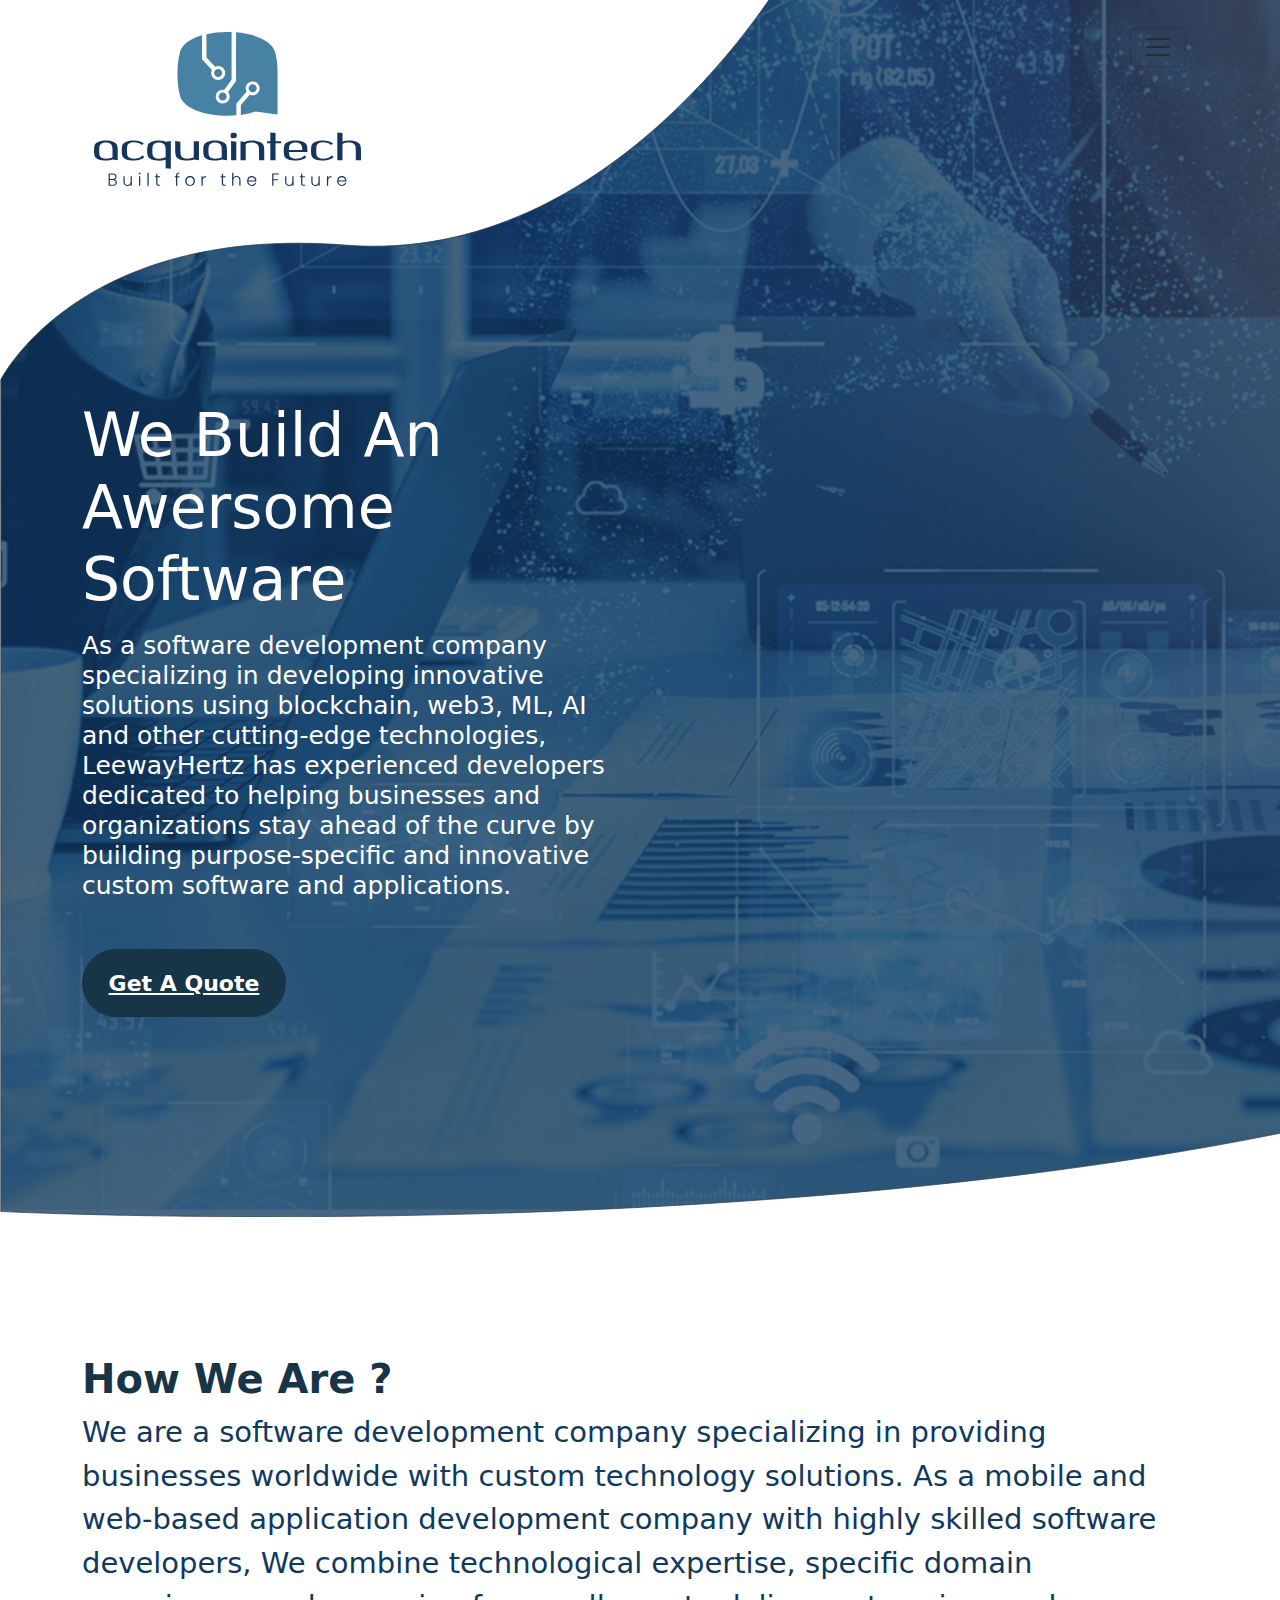
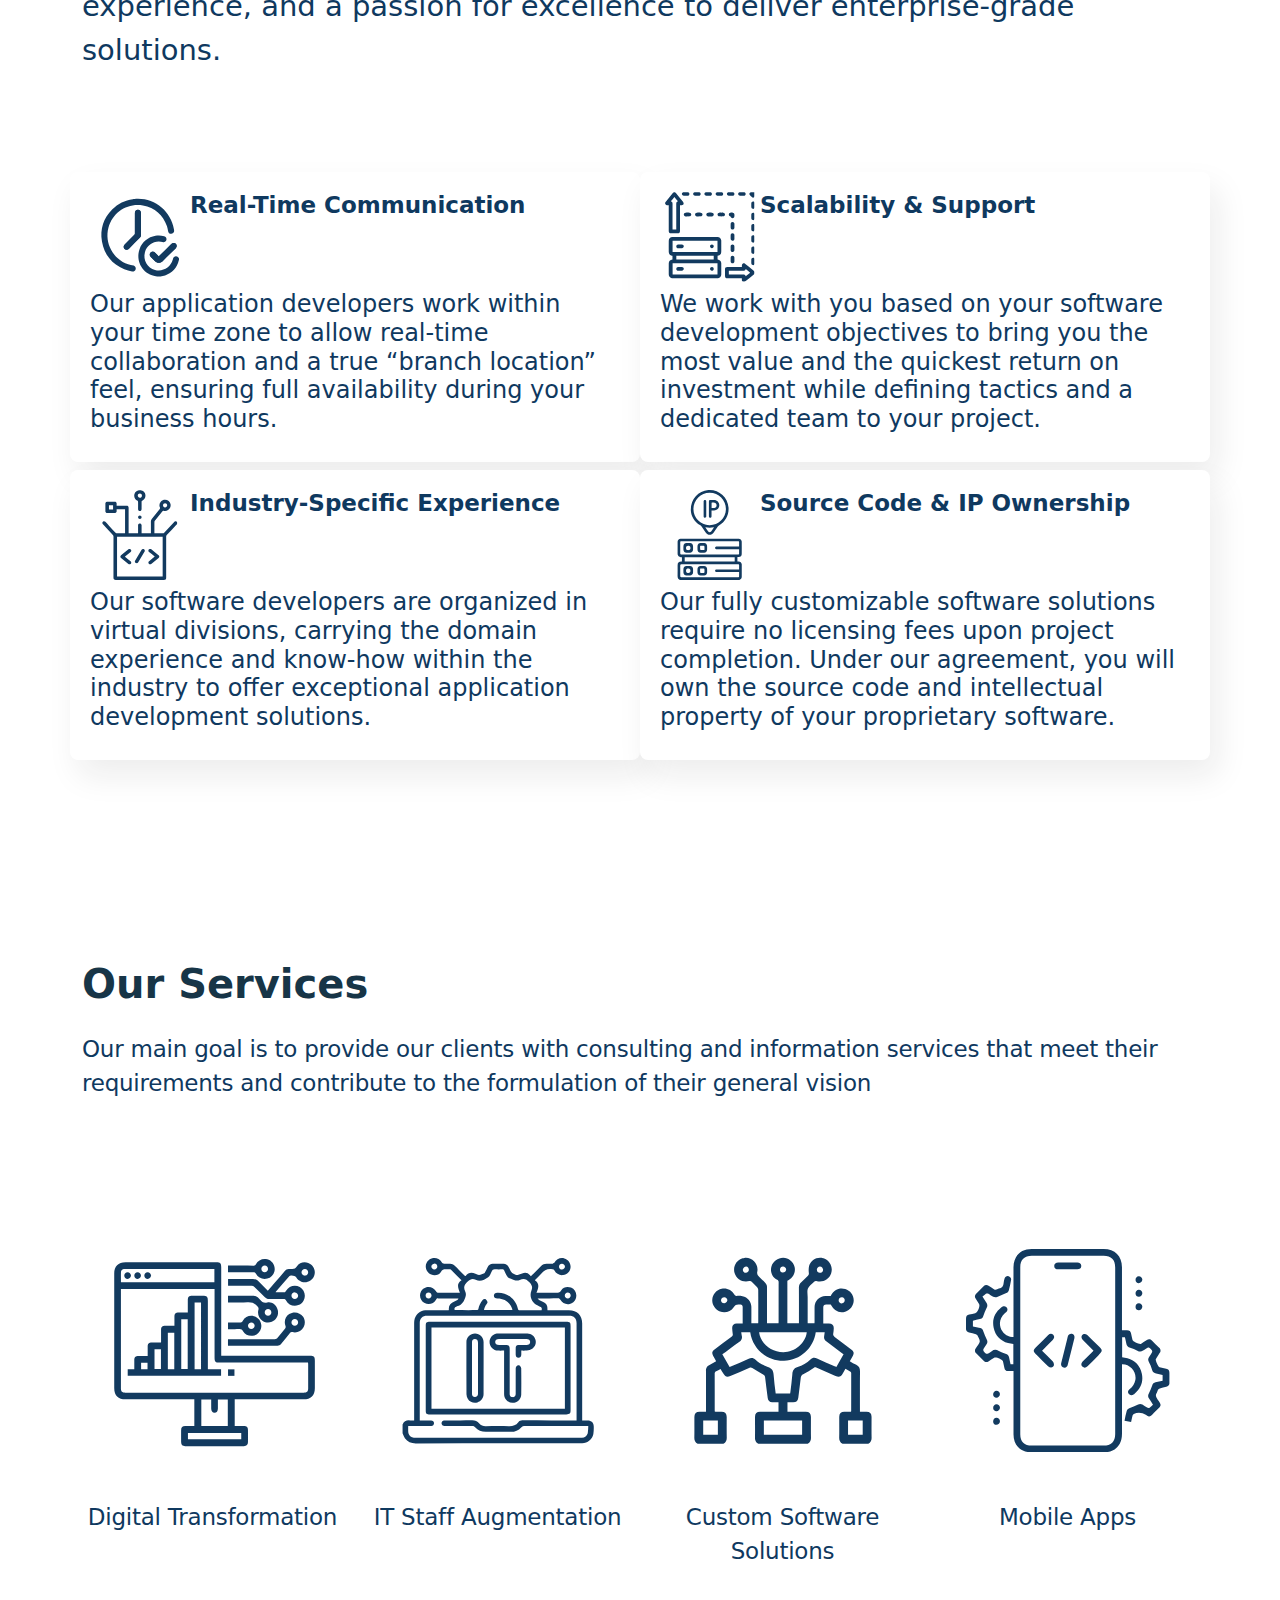
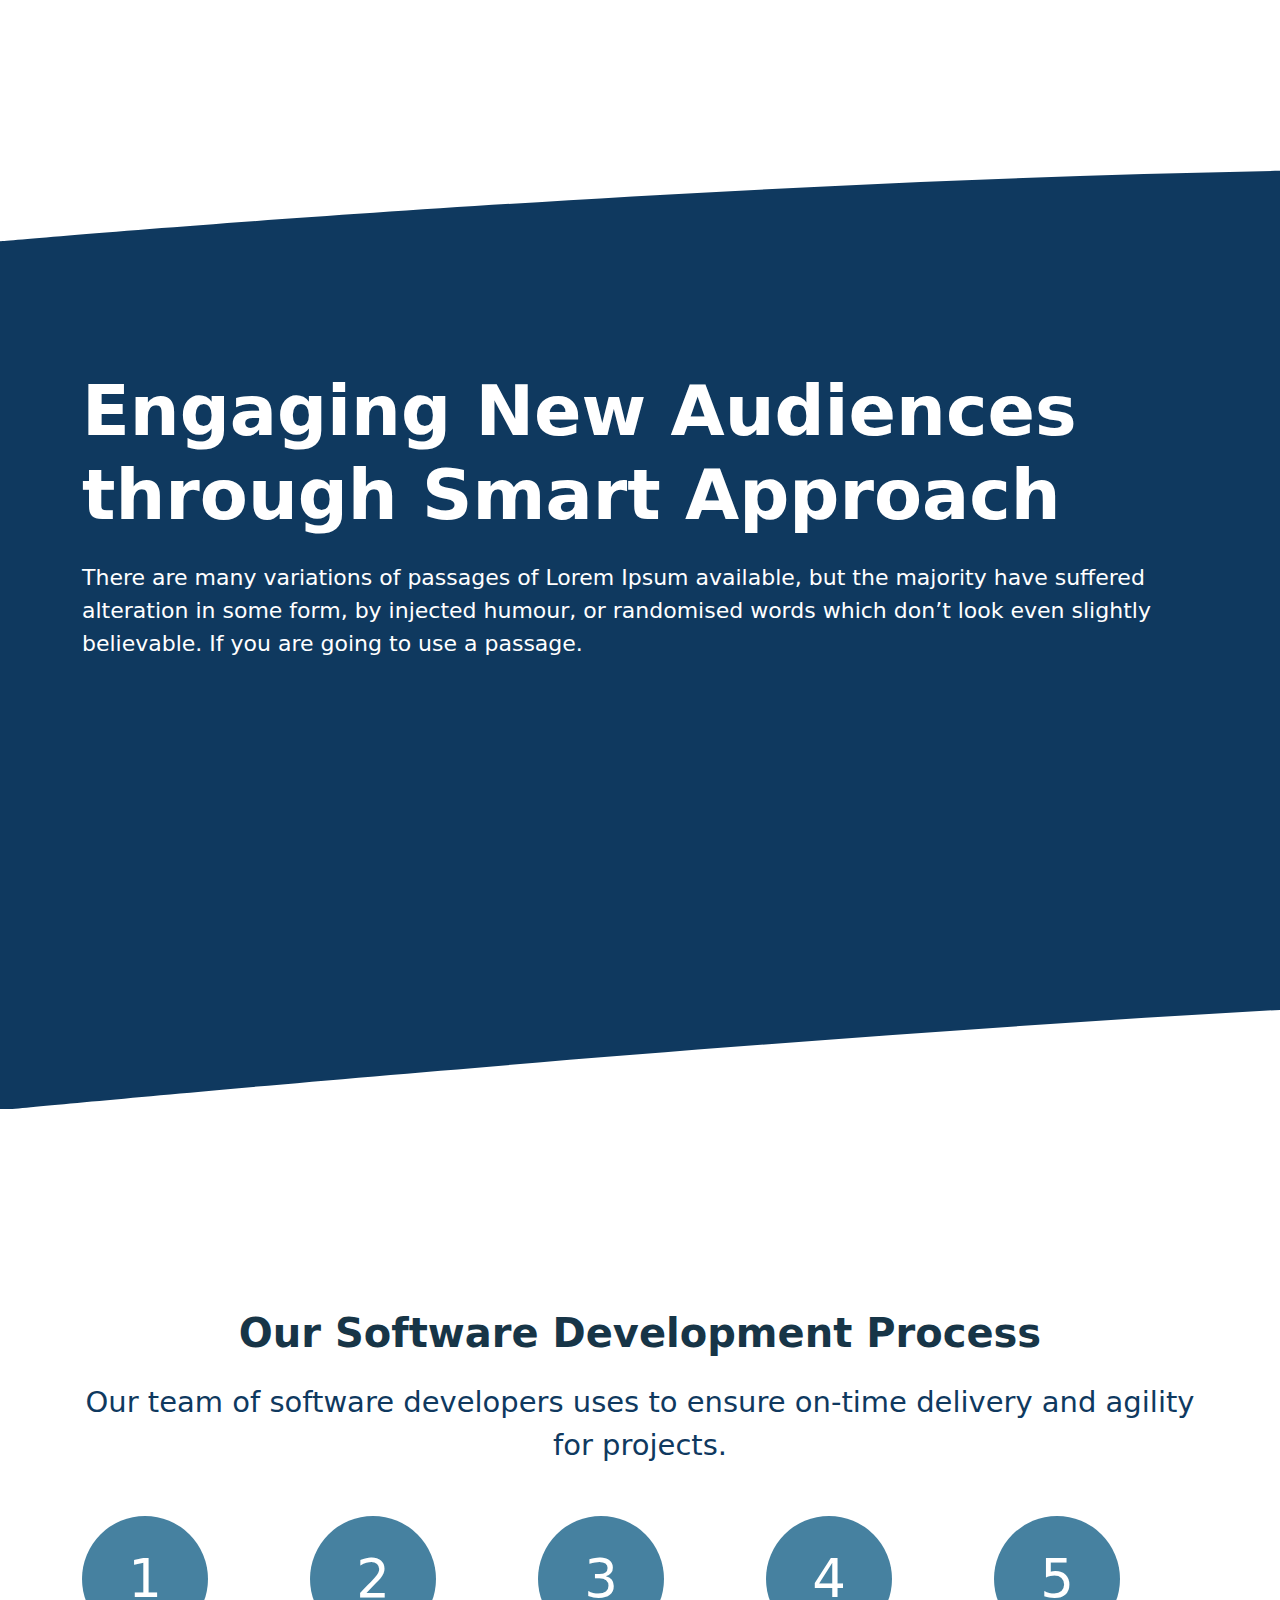
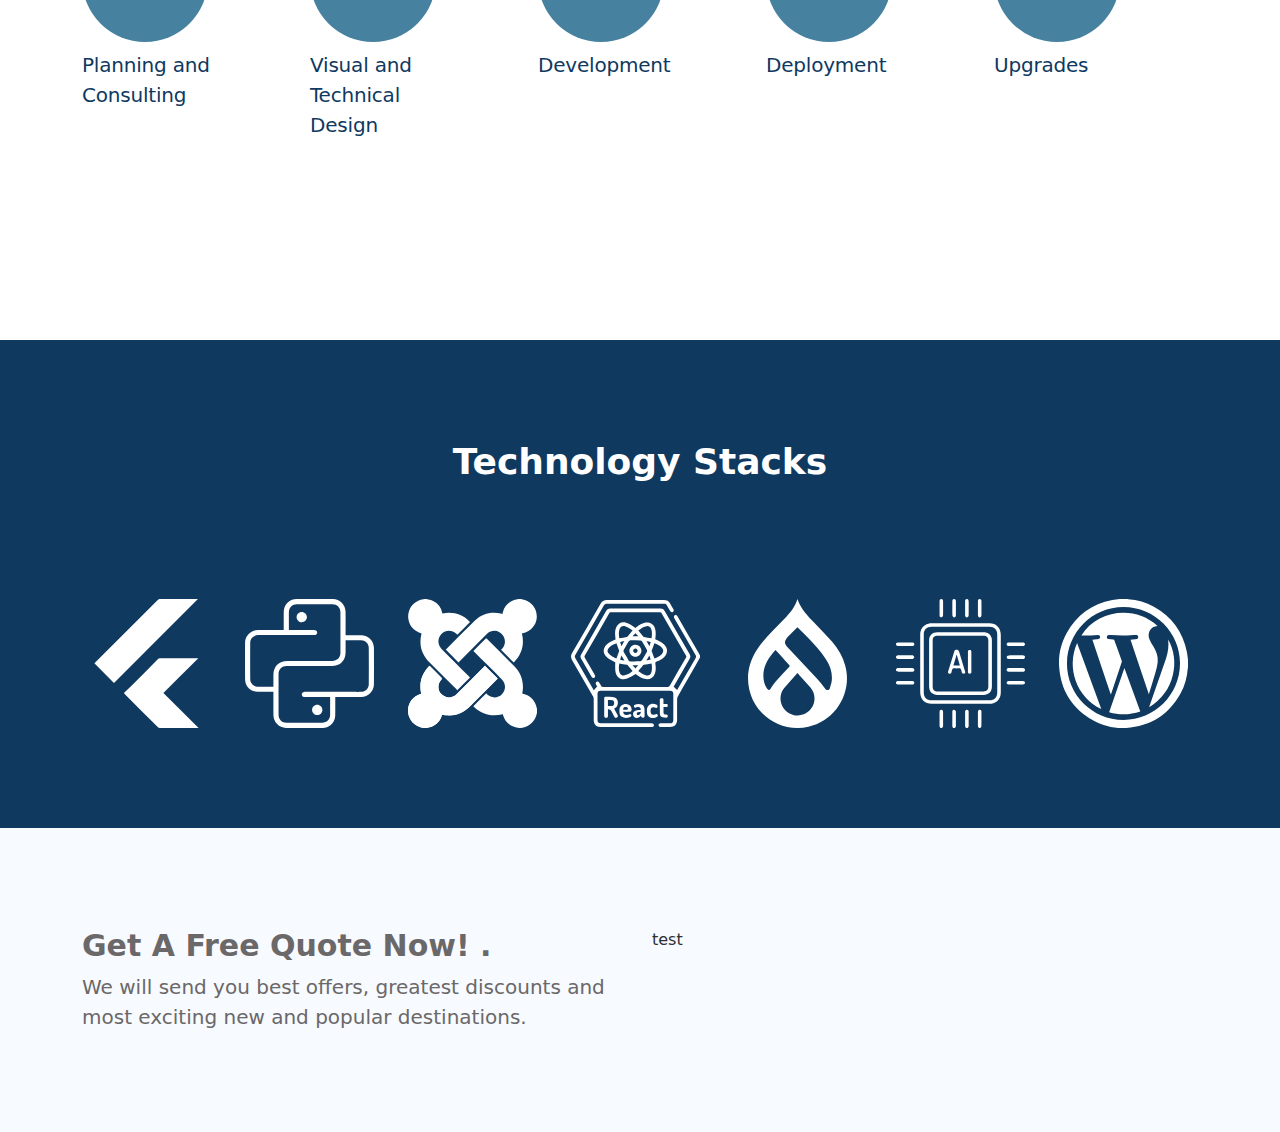
==== index.html @ 6f1fdd03 "first-commit" ====
<!DOCTYPE html>
<html lang="en">

<head>
    <meta charset="UTF-8">
    <meta http-equiv="X-UA-Compatible" content="IE=edge">
    <meta name="viewport" content="width=device-width, initial-scale=1.0">



    <link href="./style.css" rel="stylesheet" />

    <link href="https://cdn.jsdelivr.net/npm/bootstrap@5.2.3/dist/css/bootstrap.min.css" rel="stylesheet" />
    <link href="https://getbootstrap.com/docs/5.2/assets/css/docs.css" rel="stylesheet" />
    <title>acquaintech</title>

</head>

<body>


    <!-- Header Menu of the Page -->
    <header>
        <div class="bg-header">
            <div class="container ">

                <nav class="navbar navbar-expand-xxl  nav-header">
                    <div class="container-fluid">

                        <a class="navbar-brand" href="#">
                            <img src="./images/logo.svg" style="width: 267.15px ; height: 153.61px">
                        </a>
                        <button class="navbar-toggler" type="button" data-bs-toggle="collapse"
                            data-bs-target="#navbarNav" aria-controls="navbarNav" aria-expanded="false"
                            aria-label="Toggle navigation">
                            <span class="navbar-toggler-icon navbar-light" style="color: #4681A0"></span>
                        </button>
                        <div class="collapse navbar-collapse justify-content-end" id="navbarNav">
                            <ul class="navbar-nav ">
                                <li class="nav-item px-2">
                                    <a class="nav-link active" aria-current="page" href="#">Home</a>
                                </li>
                                <li class="nav-item px-2">
                                    <a class="nav-link" href="#">About</a>
                                </li>
                                <li class="nav-item px-2">
                                    <a class="nav-link" href="#">Services</a>
                                </li>
                                <li class="nav-item px-2">
                                    <a class="nav-link" href="#">Portfolio</a>
                                </li>
                                <li class="nav-item px-2">
                                    <a class="nav-link" href="#">Blog</a>
                                </li>
                                <li class="nav-item px-2">
                                    <a class="nav-link" href="#">Contact</a>
                                </li>
                                <li class="nav-item px-2">
                                    <a class="nav-link" href="#">عربى</a>
                                </li>

                            </ul>
                        </div>
                    </div>
                </nav>

                <div class="trace-pic">
                    <img src="./images/white-trace-header.svg">
                </div>


                <div class="row ">

                    <div class="col col-12 col-xl-6 mt-12">
                        <h1 class="home-header-title">We Build An Awersome Software</h1>
                        <h2 class="home-header-subtitle mt-3">
                            As a software development company specializing in developing innovative solutions using
                            blockchain, web3, ML,
                            AI and other cutting-edge technologies, LeewayHertz has experienced developers dedicated to
                            helping businesses and
                            organizations stay ahead of the curve by building purpose-specific and innovative custom
                            software and applications.
                        </h2>
                        <div class="get-quote mt-5">
                            <a href="#">Get A Quote</a>

                        </div>
                    </div>
                    <div class="col col-xl-6">
                        <div class="mt-18 people-pic">
                            <img src="./images/people-header.svg" class="image">

                        </div>
                    </div>

                </div>

            </div>
        </div>
    </header>


    <!-- How we Are  -->
    <div class="Hw-are mt-6">
        <div class="container">

            <div class="description">
                <h2>How We Are ?</h2>

                <p>
                    We are a software development company specializing in providing businesses worldwide with custom
                    technology solutions.
                    As a mobile and web-based application development company with highly skilled software
                    developers,
                    We combine technological expertise, specific domain
                    experience, and a passion for excellence to
                    deliver enterprise-grade solutions.
                </p>
            </div>

            <div class="info-cards mt-6 ">
                <div class="left-colored-trace">

                    <img src="./images/left-colored-trace.svg">
                </div>
                <div class="row  gy-2">
                    <div class="col col-12 col-xl-6 col-xxl-3  card">
                        <div style="display: flex;">
                            <div>
                                <img src="./images/Real-Time Communication-.svg" class="icon">
                            </div>
                            <div>
                                <h2>Real-Time Communication</h2>
                            </div>
                        </div>
                        <div>
                            <h3 class="mt-2">
                                Our application developers work within
                                your time zone to allow real-time collaboration and a true “branch location” feel,
                                ensuring full availability during your business hours.
                            </h3>
                        </div>

                    </div>

                    <div class="col col-12 col-xl-6 col-xxl-3  card">
                        <div style="display: flex;">
                            <div>
                                <img src="./images/Scalability -& Support.svg" class="icon">
                            </div>
                            <div>
                                <h2>Scalability & Support</h2>
                            </div>
                        </div>
                        <div>
                            <h3 class="mt-2">
                                We work with you based on your software development objectives to bring you the most
                                value and the quickest return on investment while defining tactics and a dedicated team
                                to your project.
                            </h3>
                        </div>
                    </div>
                    <div class="col col-12 col-xl-6 col-xxl-3  card">
                        <div style="display: flex;">
                            <div>
                                <img src="./images/Industry-Specific Experience-.svg" class="icon">
                            </div>
                            <div>
                                <h2>Industry-Specific Experience</h2>
                            </div>
                        </div>
                        <div>
                            <h3 class="mt-2">
                                Our software developers are organized in virtual divisions, carrying the domain
                                experience and know-how within the industry to offer exceptional application development
                                solutions.
                            </h3>
                        </div>
                    </div>
                    <div class="col col-12 col-xl-6 col-xxl-3  card">
                        <div style="display: flex;">
                            <div>
                                <img src="./images/Source Code -& IP Ownership.svg" class="icon">
                            </div>
                            <div>
                                <h2>Source Code & IP Ownership</h2>
                            </div>
                        </div>
                        <div>
                            <h3 class="mt-2">
                                Our fully customizable software solutions require no licensing fees upon project
                                completion. Under our agreement, you will own the source code and intellectual property
                                of your proprietary software.
                            </h3>
                        </div>
                    </div>


                </div>

            </div>
        </div>

    </div>

    <!-- Our Services -->
    <div class="our-services mt-12">
        <div class="container">

            <div class="description mt-5">
                <h2>Our Services</h2>
                <p class="mt-4">
                    Our main goal is to provide our clients with consulting and information services that meet
                    their requirements and contribute to the formulation of their general vision
                </p>
            </div>

            <div class="row justify-content-center mt-6 gy-5">

                <div class="col col-12 col-sm-6 col-xl-3 text-center">
                    <div>

                        <img src="./images/Digital Transformation-.svg" style="width:210px ; height: 203px">
                    </div>
                    <div>

                        <p class="mt-5">Digital Transformation</p>
                    </div>
                </div>
                <div class="col col-12 col-sm-6 col-xl-3 text-center">
                    <img src="./images/IT Staff Augmentation.svg" style="width:210px ; height: 203px">
                    <p class="mt-5">IT Staff Augmentation</p>
                </div>
                <div class="col col-12 col-sm-6 col-xl-3 text-center">
                    <img src="./images/Custom Software Solutions.svg" style="width:210px ; height: 203px">
                    <p class="mt-5">Custom Software Solutions</p>
                </div>
                <div class="col col-12 col-sm-6 col-xl-3 text-center">
                    <img src="./images/Digital Transformation.svg" style="width:210px ; height: 203px">
                    <p class="mt-5">Mobile Apps</p>
                </div>

            </div>

        </div>
    </div>

    <!-- New Audiance -->
    <div class="new-audiance mt-12">
        <div class="container">
            <div class="row">

                <div class="col  col-12 col-xxl-6 mt-12">
                    <h1>Engaging New Audiences through Smart Approach</h1>
                    <p class="mt-4">
                        There are many variations of passages of Lorem Ipsum available, but the majority have suffered
                        alteration in some form, by injected humour, or randomised words which don’t look even slightly
                        believable. If you are going to use a passage.
                    </p>
                </div>
                <div class="col col-12 col-xxl-6">
                    <div class="white-trace-header">
                        <img src="./images/white-trace-audiance.svg">
                    </div>
                    <div class="computer-img">
                        <img src="./images/computer.svg" style="width:100% ; height: 100%;">
                    </div>
                    <div class="left-colored-trace">
                        <!-- <img src="./images/left-colored-trace.svg"> -->

                    </div>
                </div>
            </div>
        </div>
    </div>

    <!-- software process -->

    <div class="software-proces mt-12">
        <div class="container">

            <div class="description mt-5 text-center">
                <h2>Our Software Development Process</h2>
                <p class="mt-4">
                    Our team of software developers uses to ensure on-time delivery and agility for projects.
                </p>
            </div>

          


            <div class="row mt-5">
                <div class="col ">
                    <div class="dev-proces">
                            <div class="number">
                                <span>1</span>
                            </div>
                            <p class="mt-2">Planning and Consulting</p>
                        </div>
                </div>
                <div class="col">
                    <div class="dev-proces">
                        <div class="number">
                            <span>2</span>
                        </div>
                        <p class="mt-2">Visual and Technical Design</p>
                    </div>
                </div>
                <div class="col">
                    <div class="dev-proces">
                        <div class="number">
                            <span>3</span>
                        </div>
                        <p class="mt-2">Development</p>
                    </div>
                </div>
                <div class="col">
                    <div class="dev-proces">
                        <div class="number">
                            <span>4</span>
                        </div>
                        <p class="mt-2">Deployment</p>
                    </div>
                </div>
                <div class="col">
                    <div class="dev-proces">
                        <div class="number">
                            <span>5</span>
                        </div>
                        <p class="mt-2">Upgrades</p>
                    </div>
                </div>

            </div>






        </div>
    </div>

    <!-- Technology Stack -->
    <div class="technology-stack mt-12">
        <div class="container">

            <div class=" text-center">
                <h2 >Technology Stacks</h2>
            </div>
            <div class="row mt-6 gy-3">
                <div class="col">
                    <img src="./images/Acquaintech _Flutter.svg">
                </div>
                <div class="col">
                    <img src="./images/Acquaintech _python.svg">
                </div>
                <div class="col">
                    <img src="./images/Acquaintech _ Joomla.svg">
                </div>
                <div class="col">
                    <img src="./images/Acquaintech _react.svg">

                </div>
                <div class="col">
                    <img src="./images/Acquaintech _Drupl.svg">

                </div>
                <div class="col">
                    <img src="./images/Acquaintech _ai.svg">
                </div>
                <div class="col">
                    <img src="./images/Acquaintech _wordpress.svg">

                </div>
            </div>

        </div>
    </div>

    <!-- free quote -->
    <div class="free-quote">
        <div class="container">
            <div class="row">
                <div class="col col-12 col-lg-6">
                    <h2>Get A Free Quote Now! .</h2>
                    <p class="mt-1.8">
                        We will send you best offers, greatest discounts and most exciting new and popular destinations.
                    </p>
                </div>
                <div class="col col-12 col-lg-6">test</div>
            </div>
        </div>
    </div>









    <script src="https://cdn.jsdelivr.net/npm/bootstrap@5.2.3/dist/js/bootstrap.bundle.min.js"></script>
</body>

</html>
---- style.css ----
@font-face {
    font-family: sweetSansPro;
    src: url('./fonts/SweetSansProRegular.woff');
}

body {
    margin: 0;
    padding: 0;
    font-family: sweetSansPro;

}

html,
body {
    overflow-x: hidden;

}

h1,
h2,
h3 {
    margin: 0;
    padding: 0;
}

p {
    margin: 0 !important;
    padding: 0 !important;
}

.mt-6 {
    margin-top: 100px !important;
}


.mt-12 {
    margin-top: 200px !important;
}

.mt-18 {
    margin-top: 300px;
}

a {
    text-decoration: none;
}

.description {
    /* display: flex;
    flex-direction: column;
    justify-content: center;
    align-items: center; */

}

.description h2 {
    font-weight: bold;
    font-size: 40px;
    color: #173547;
}

.description p {
    display: block;
    font-size: 29px;
    color: #0F395F;
    font-weight: normal;
    margin-bottom: 0;

}



header .bg-header {

    background-image: url("./images/bg-header.svg");
    height: 1255px;
    width: 100%;
    background-repeat: no-repeat;
    display: block;
    top: -37.6124267578125px;
    position: relative;
}

header .nav-header {
    padding-top: 65px;
}

header .navbar .container-fluid {
    align-items: flex-start;
}

header .navbar-toggler:focus {
    border: 0 !important;
    color: #4681A0 !important;
}

header .navbar-toggler .navbar-toggler-icon:focus {
    color: #4681A0 !important;

}

header nav .navbar-nav li a {
    color: white !important;
    font: normal normal bold 18px/70px sweetSansPro;
}

header .home-header-title {
    color: #FFFFFF;
    font-size: 90px;
}

header .home-header-subtitle {
    font-size: 29px;
    color: #FFFFFF;
}

header .trace-pic {
    position: absolute;
    top: 0px;
    right: -300px;

}

header .people-pic {
    position: absolute;
    z-index: 1000;
    top: 300px
}

header .get-quote {
    background: #173547;
    border-radius: 100px;
    width: 204px;
    height: 68px;
    color: #FFFFFF !important;
    display: flex;
    justify-content: center;
    align-items: center;
}

header .get-quote a {
    font-weight: bold;
    font-size: 22px;

    color: #FFFFFF !important;
}


.Hw-are {
    position: relative;

}

.Hw-are .info-cards {}

.Hw-are .left-colored-trace {

    position: absolute;
    top: 400px;
    right: -120px;

}

.Hw-are .info-cards .card {
    background: #FFFFFF;
    box-shadow: 8px 16px 32px #1F1F1F14;
    border-radius: 8px;
    padding: 20px;
    border: none;
}

.Hw-are .info-cards .card .icon {
    width: 100px;
    height: 90px;
}

.Hw-are .info-cards h2 {
    color: #0F395F;
    font-weight: 800;
    font-size: 23px;
}

.Hw-are .info-cards h3 {
    color: #0F395F;
    font-size: 24px;
    font-weight: normal;
}

/* Our Services */
.our-services p {
    font-size: 23px;
    font-weight: 500 !important;
    letter-spacing: -0.23px;
    color: #0F395F;
}

/* New Audiance */
.new-audiance {
    background-image: url('./images/new-audiance-banner.svg');
    width: 100%;
    height: 940px;
    position: relative;
}

.new-audiance h1 {
    color: #FFFFFF;
    font-weight: bold;
    font-size: 70px;
}

.new-audiance p {
    color: #FFFFFF;
    font-weight: normal;
    /* 400*/
    font-size: 22px;
    width: 477px;

}

.new-audiance .white-trace-header {
    position: absolute;
    top: 190px;
    left: 380px;
}

.new-audiance .computer-img {
    position: absolute;
    z-index: 1000;
    top: 100px;
    right: 100px;
}

.new-audiance .left-colored-trace {
    position: absolute;
    bottom: -500px;
    right: -120px;
}

/* Software process */
.software-proces .dev-proces {
    margin-right: 60px;


}

.software-proces .dev-proces .number {
    width: 126px;
    height: 126px;
    background: #4681A0 0% 0% no-repeat padding-box;
    opacity: 1;
    border-radius: 50%;

    display: flex;
    justify-content: center;
    align-items: center;

}

.software-proces .dev-proces .number span {
    color: #FFFFFF;
    opacity: 1;
    font-size: 53px;
    font-weight: 500;
    text-align: center;
}

.software-proces .dev-proces p {
    font-size: 20px;
    font-weight: 500;


    letter-spacing: -0.2px;
    color: #0F395F;
    opacity: 1;
}

/* Technology Stack */
.technology-stack {
    background: #0F395F 0% 0% no-repeat padding-box;
    opacity: 1;
    padding: 100px 0;
}

.technology-stack h2 {
    font-weight: bold;
    font-size: 36px;
    color: #FFFFFF;
    opacity: 1;
}

.technology-stack img {
    width: 129px;
    height: 129px;
    color: white;
}

/* free quote */
.free-quote {
    background: #F7FAFF 0% 0% no-repeat padding-box;
    opacity: 0.95;
    padding: 100px 0;
}

.free-quote h2 {
    font-weight: bold;
    font-size: 30px;
    letter-spacing: 0px;
    color: #636060;
}
.free-quote p{
    font-weight: 400;
    font-size: 20px;
    color: #636060;
}






@media (max-width: 1399px) {

    header .navbar-nav {
        background-color: rgba(0, 0, 0, 0.8);
        position: absolute;
        top: 108px;
        right: 0;
        left: 0;
    }

    header .home-header-title {
        font-size: 60px;
    }

    header .home-header-subtitle {
        font-size: 25px;
    }

    header .trace-pic {
        display: none;

    }

    header .people-pic {
        display: none;
    }

    .Hw-are .left-colored-trace {
        display: none;
    }

    .new-audiance .white-trace-header img {
        display: none;
    }

    .new-audiance .computer-img img {
        display: none;

    }

    .new-audiance .left-colored-trace img {
        display: none;
    }

    .new-audiance p {
        width: 100%;
    }

}

@media (min-width: 1400px) and (max-width: 1500px) {

    .Hw-are .left-colored-trace {
        display: none;
    }

    .new-audiance .white-trace-header {
        position: absolute;
        top: 220px;
        left: 230px;
    }

    .new-audiance .computer-img {
        width: 700px;
        height: 700px;
        right: 10px;
        top: 205px;
    }

    .new-audiance .left-colored-trace {
        position: absolute;
        bottom: -400px;
        right: -150px;
    }


}

@media (min-width: 1501px) and (max-width: 1700px) {

    header .people-pic .image {
        width: 650px;
        height: 650px;
    }

    header .people-pic {

        width: 700px;
        height: 700px;
    }

    .Hw-are .left-colored-trace {

        position: absolute;
        top: 370px;
        right: -120px;


    }

    .our-services .description p {

        /* width: 1200px;
        text-indent: -100px;
        padding-left: 100px; */
    }

    .new-audiance .white-trace-header {
        position: absolute;
        top: 220px;
        left: 260px;
    }

    .new-audiance .computer-img {
        width: 800px;
        height: 800px;
        right: 10px;
        top: 200px;
    }

    .new-audiance .left-colored-trace {
        position: absolute;
        bottom: -400px;
        right: -150px;
    }


}

@media (min-width: 1920px) {
    .container {
        max-width: 1650px !important;
    }

    header .people-pic {

        width: 867px;
        height: 867px;
        top: 300px;
    }

    .description p {
        /* width: 1304px;
        text-indent: -100px;
        padding-left: 100px; */
    }


}
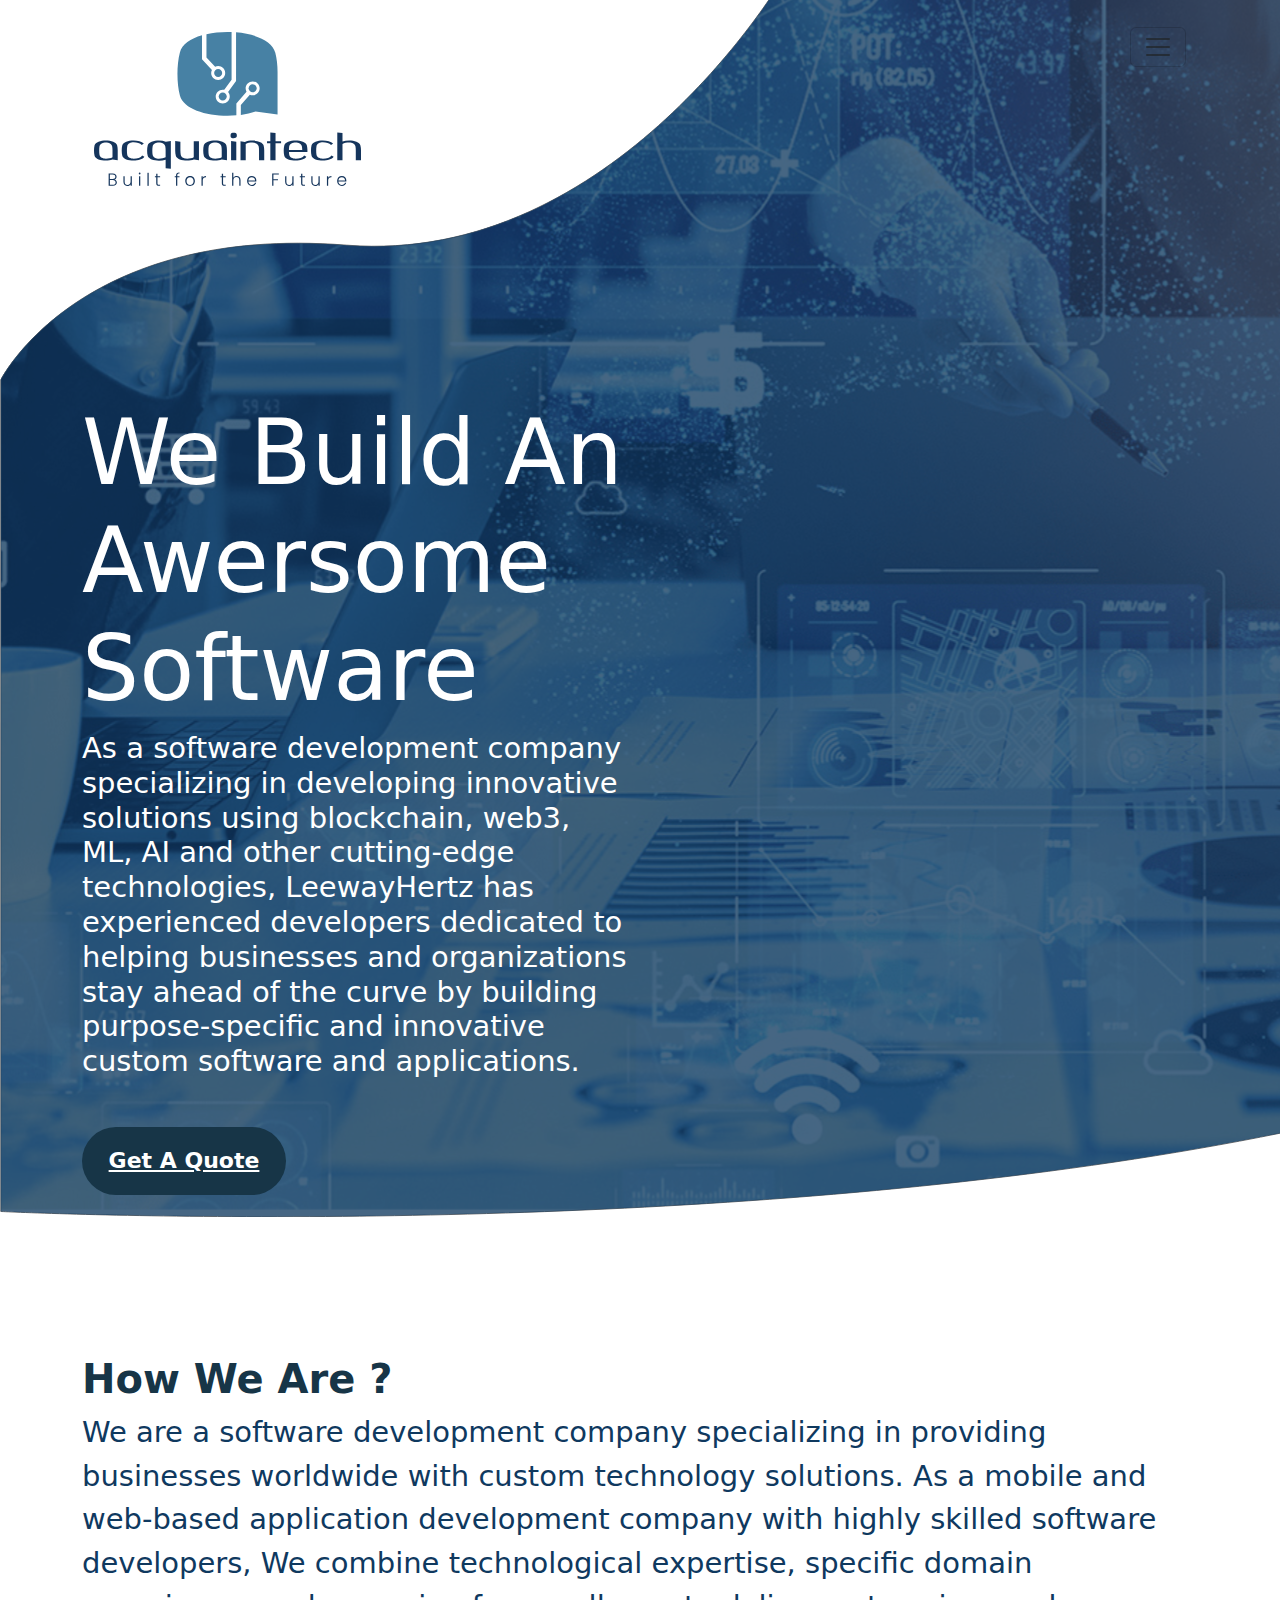
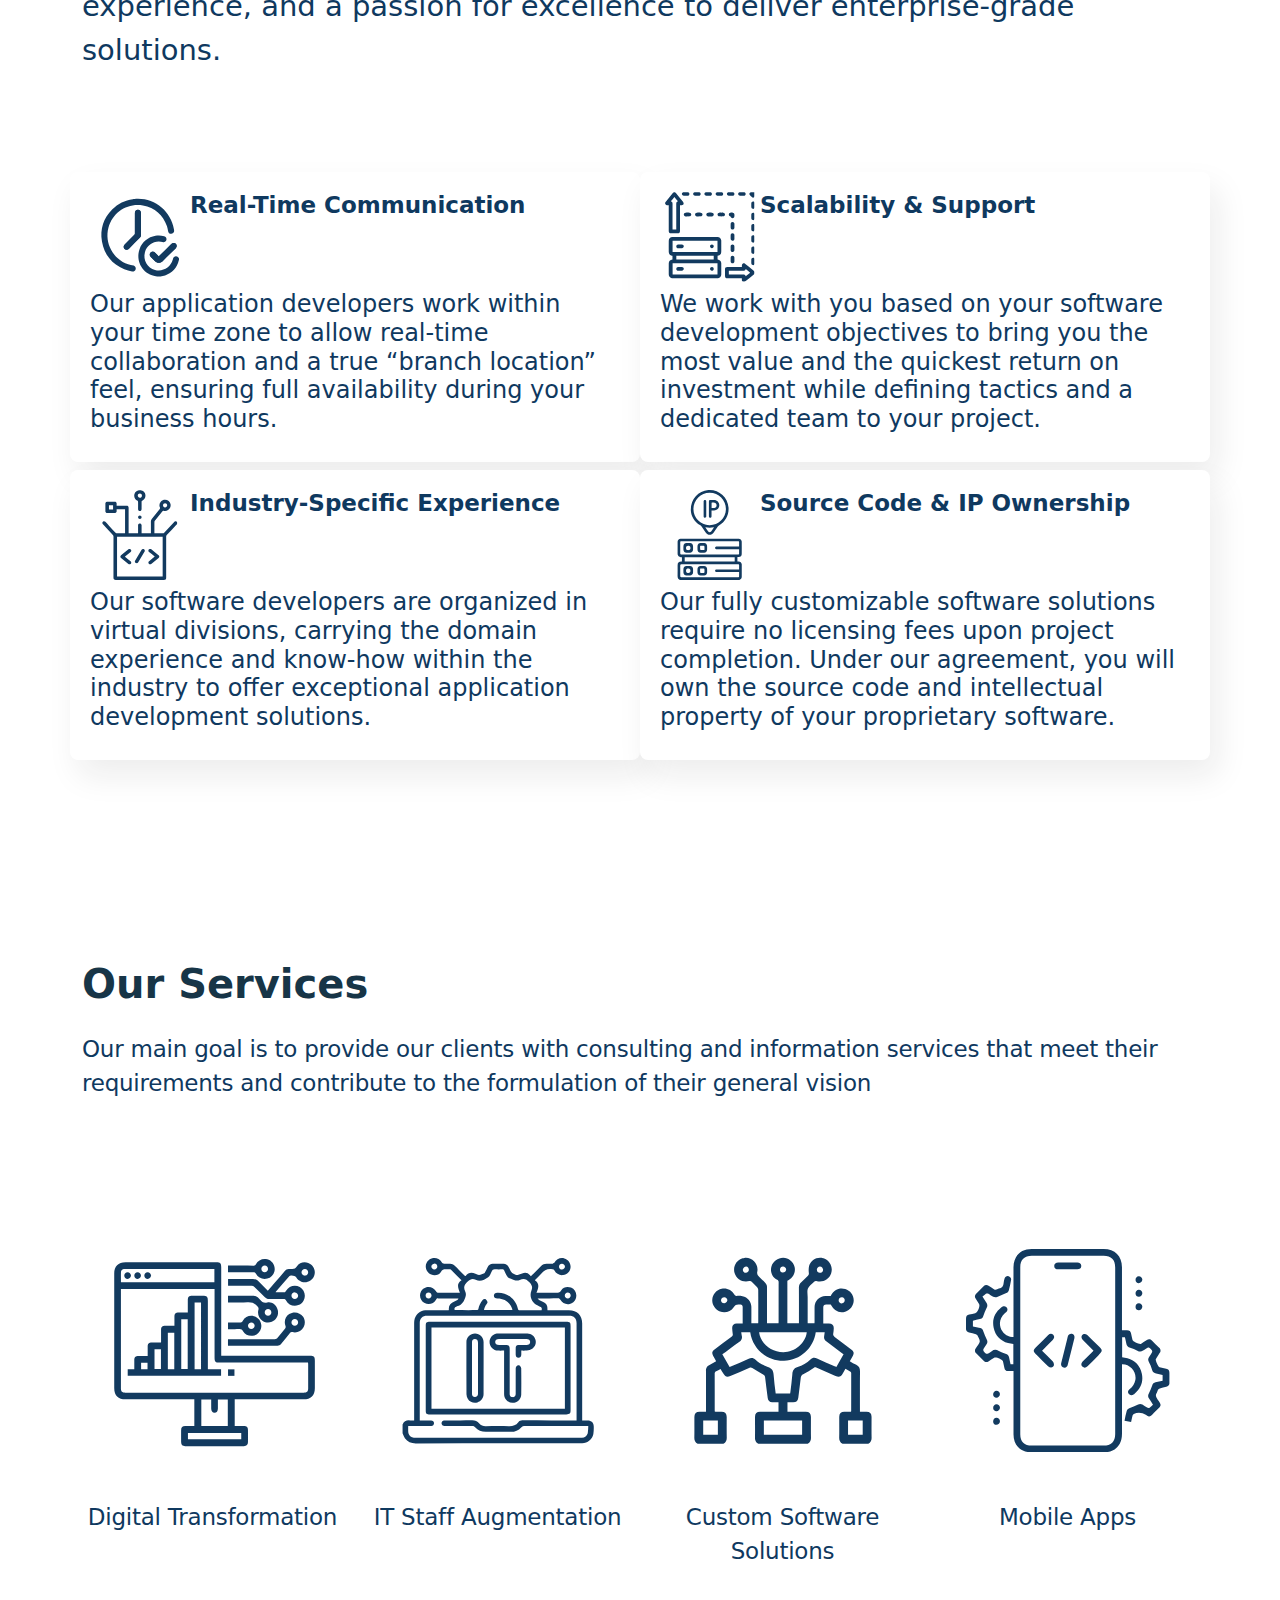
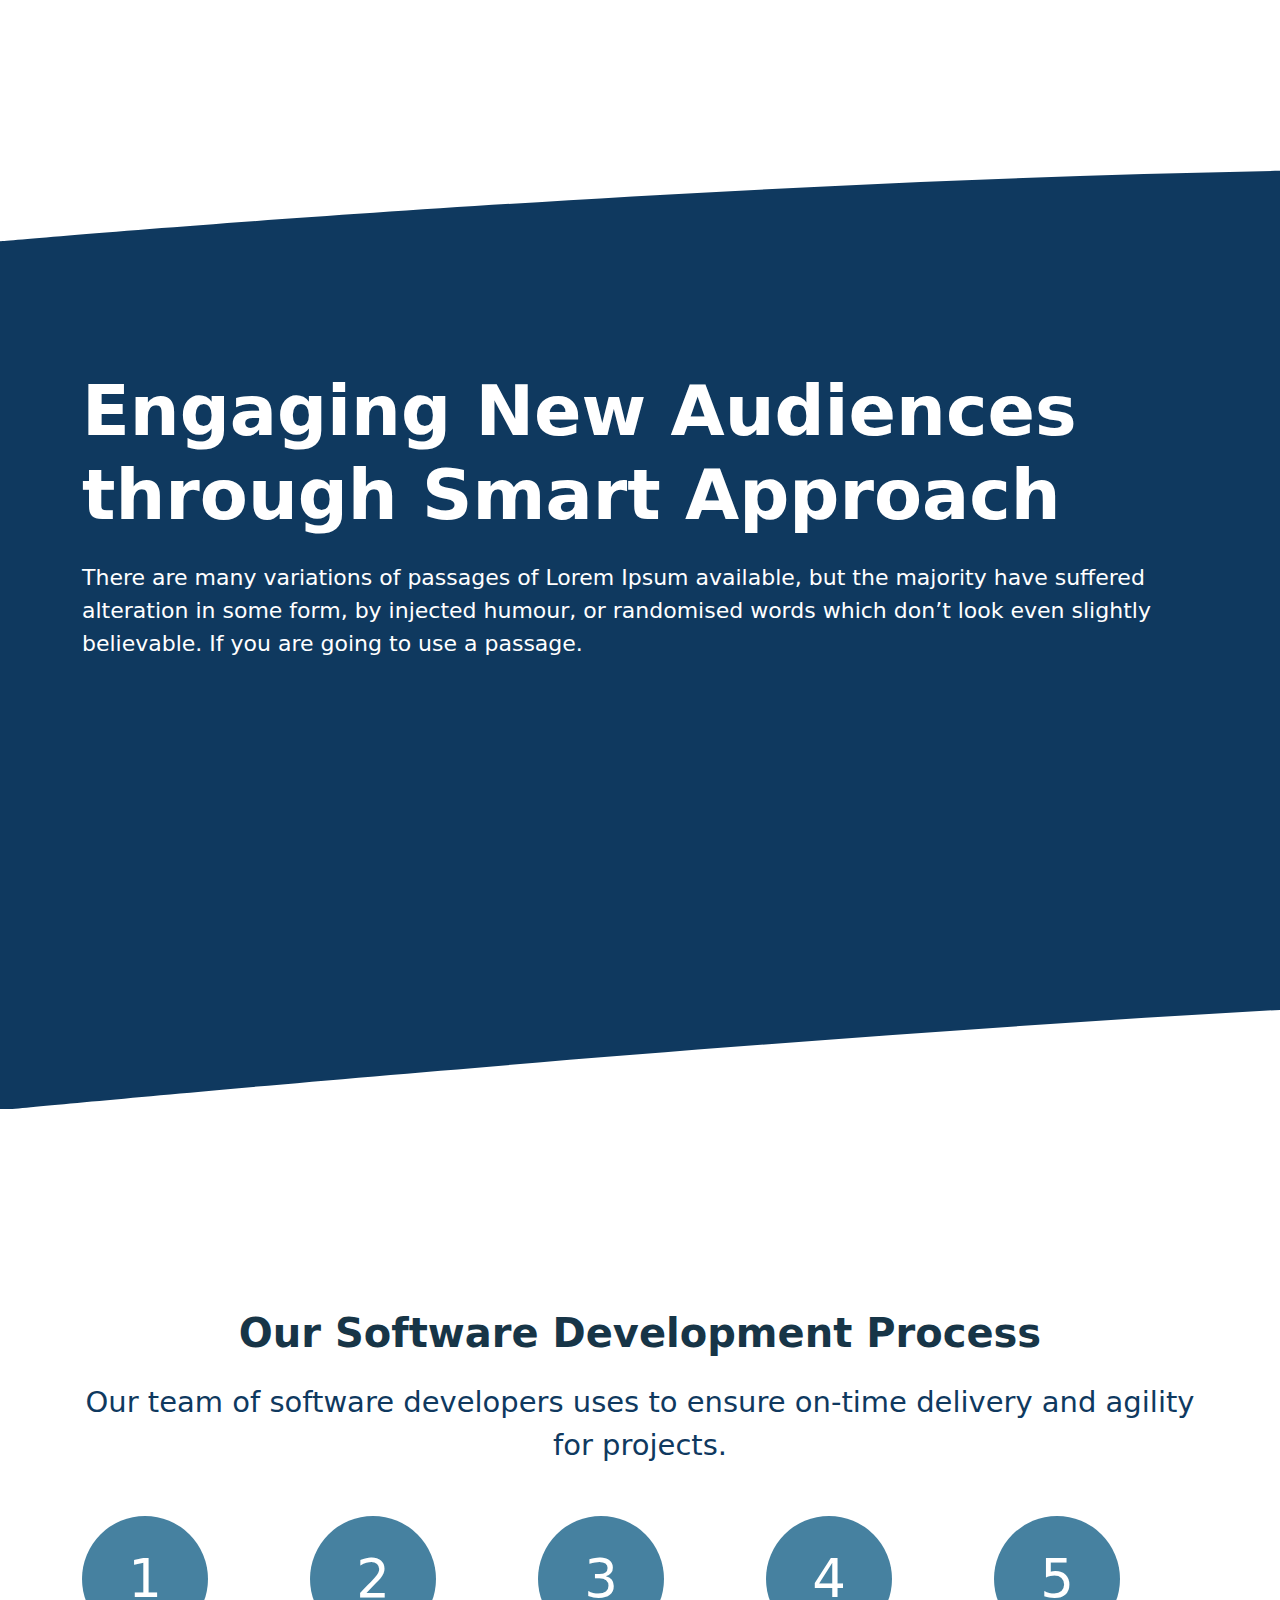
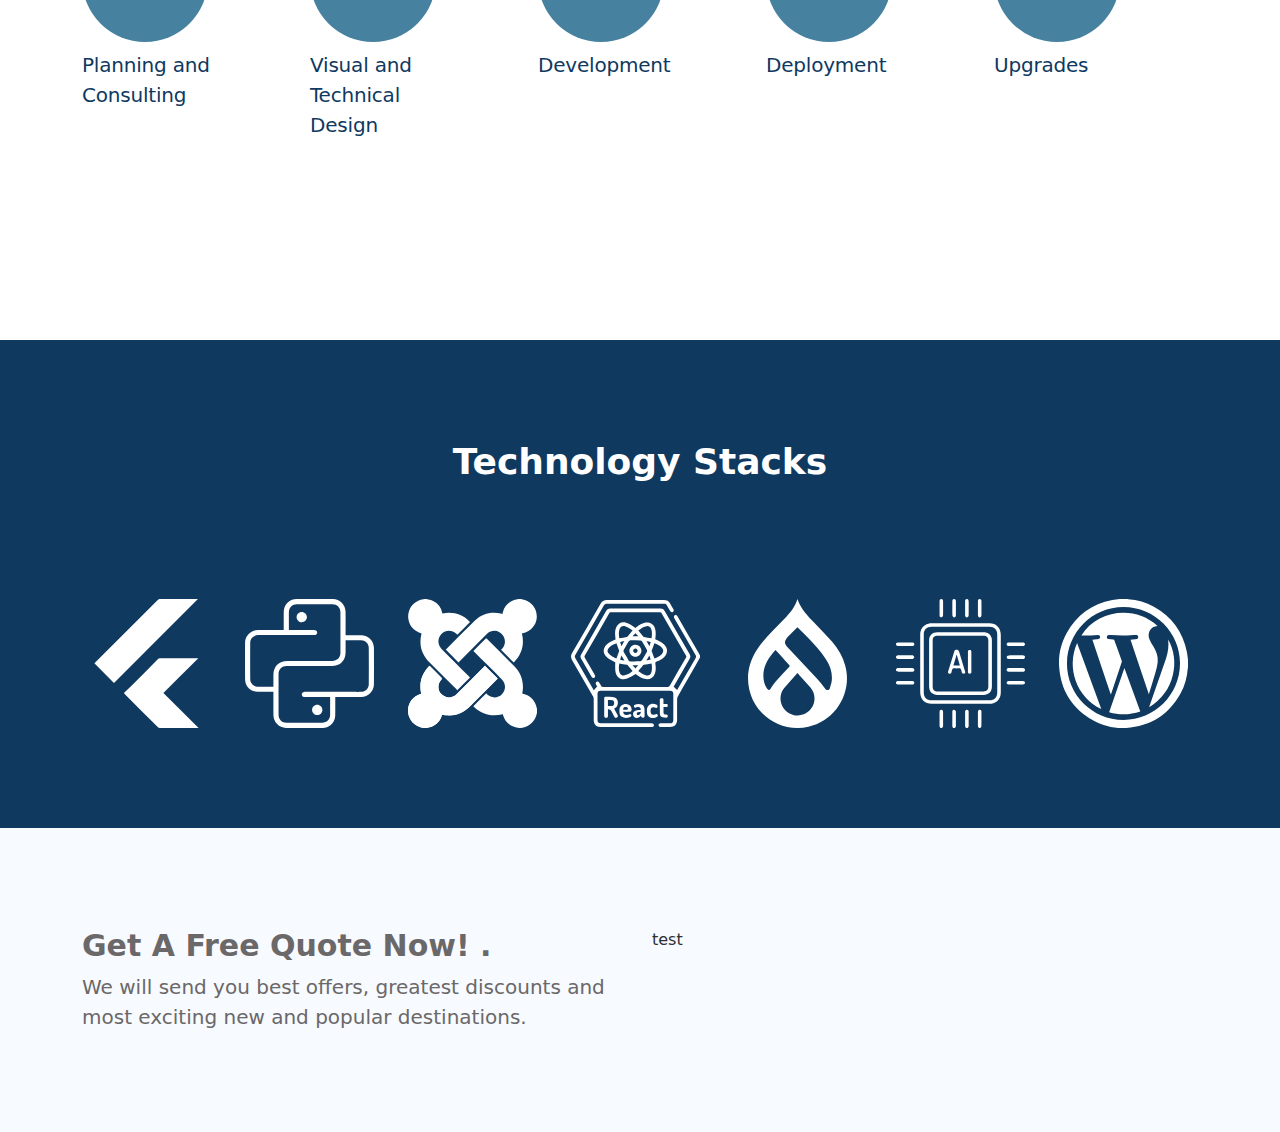
==== commit f93e1666: "create design of portfolio page" ====
--- a/index.html
+++ b/index.html
@@ -72,8 +72,8 @@
                 <div class="row ">
 
                     <div class="col col-12 col-xl-6 mt-12">
-                        <h1 class="home-header-title">We Build An Awersome Software</h1>
-                        <h2 class="home-header-subtitle mt-3">
+                        <h1 >We Build An Awersome Software</h1>
+                        <h2 >
                             As a software development company specializing in developing innovative solutions using
                             blockchain, web3, ML,
                             AI and other cutting-edge technologies, LeewayHertz has experienced developers dedicated to
@@ -119,9 +119,9 @@
             </div>
 
             <div class="info-cards mt-6 ">
-                <div class="left-colored-trace">
-
-                    <img src="./images/left-colored-trace.svg">
+                <div class="left-colored-icon">
+
+                    <img src="./images/left-colored-icon.svg">
                 </div>
                 <div class="row  gy-2">
                     <div class="col col-12 col-xl-6 col-xxl-3  card">
--- a/style.css
+++ b/style.css
@@ -31,8 +31,11 @@
 .mt-6 {
     margin-top: 100px !important;
 }
-
-
+.mt-9{
+    margin-top: 150px !important;
+}
+
+/* global classes */
 .mt-12 {
     margin-top: 200px !important;
 }
@@ -43,6 +46,18 @@
 
 a {
     text-decoration: none;
+}
+header  h3 {
+    font-weight: 900;
+    font-size: 95px;
+    color: #FFFFFF;
+}
+
+header  h4 {
+    font-weight: bold;
+    font-size: 35px;
+    letter-spacing: 0.35px;
+    color: #FFFFFF;
 }
 
 .description {
@@ -104,12 +119,12 @@
     font: normal normal bold 18px/70px sweetSansPro;
 }
 
-header .home-header-title {
+header h1 {
     color: #FFFFFF;
     font-size: 90px;
 }
 
-header .home-header-subtitle {
+header h2 {
     font-size: 29px;
     color: #FFFFFF;
 }
@@ -153,7 +168,7 @@
 
 .Hw-are .info-cards {}
 
-.Hw-are .left-colored-trace {
+.Hw-are .left-colored-icon {
 
     position: absolute;
     top: 400px;
@@ -314,10 +329,6 @@
 }
 
 
-
-
-
-
 @media (max-width: 1399px) {
 
     header .navbar-nav {
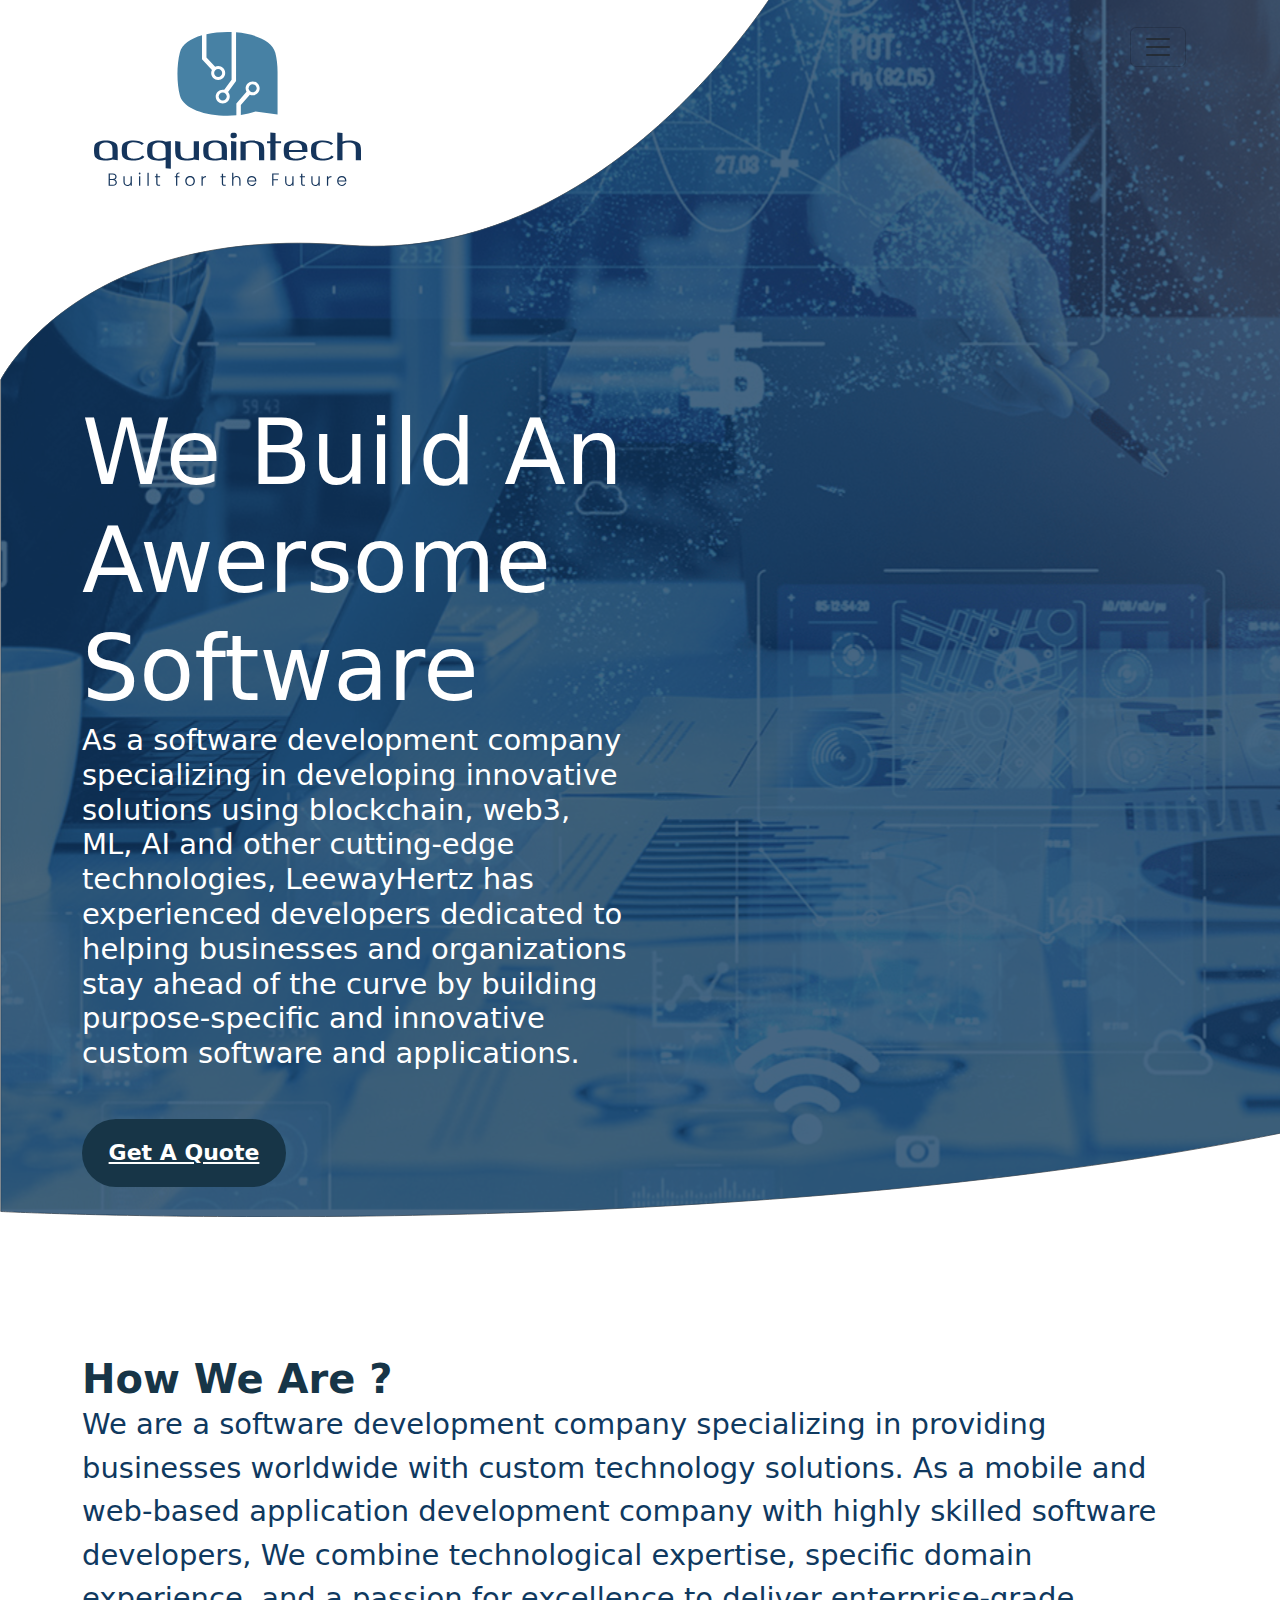
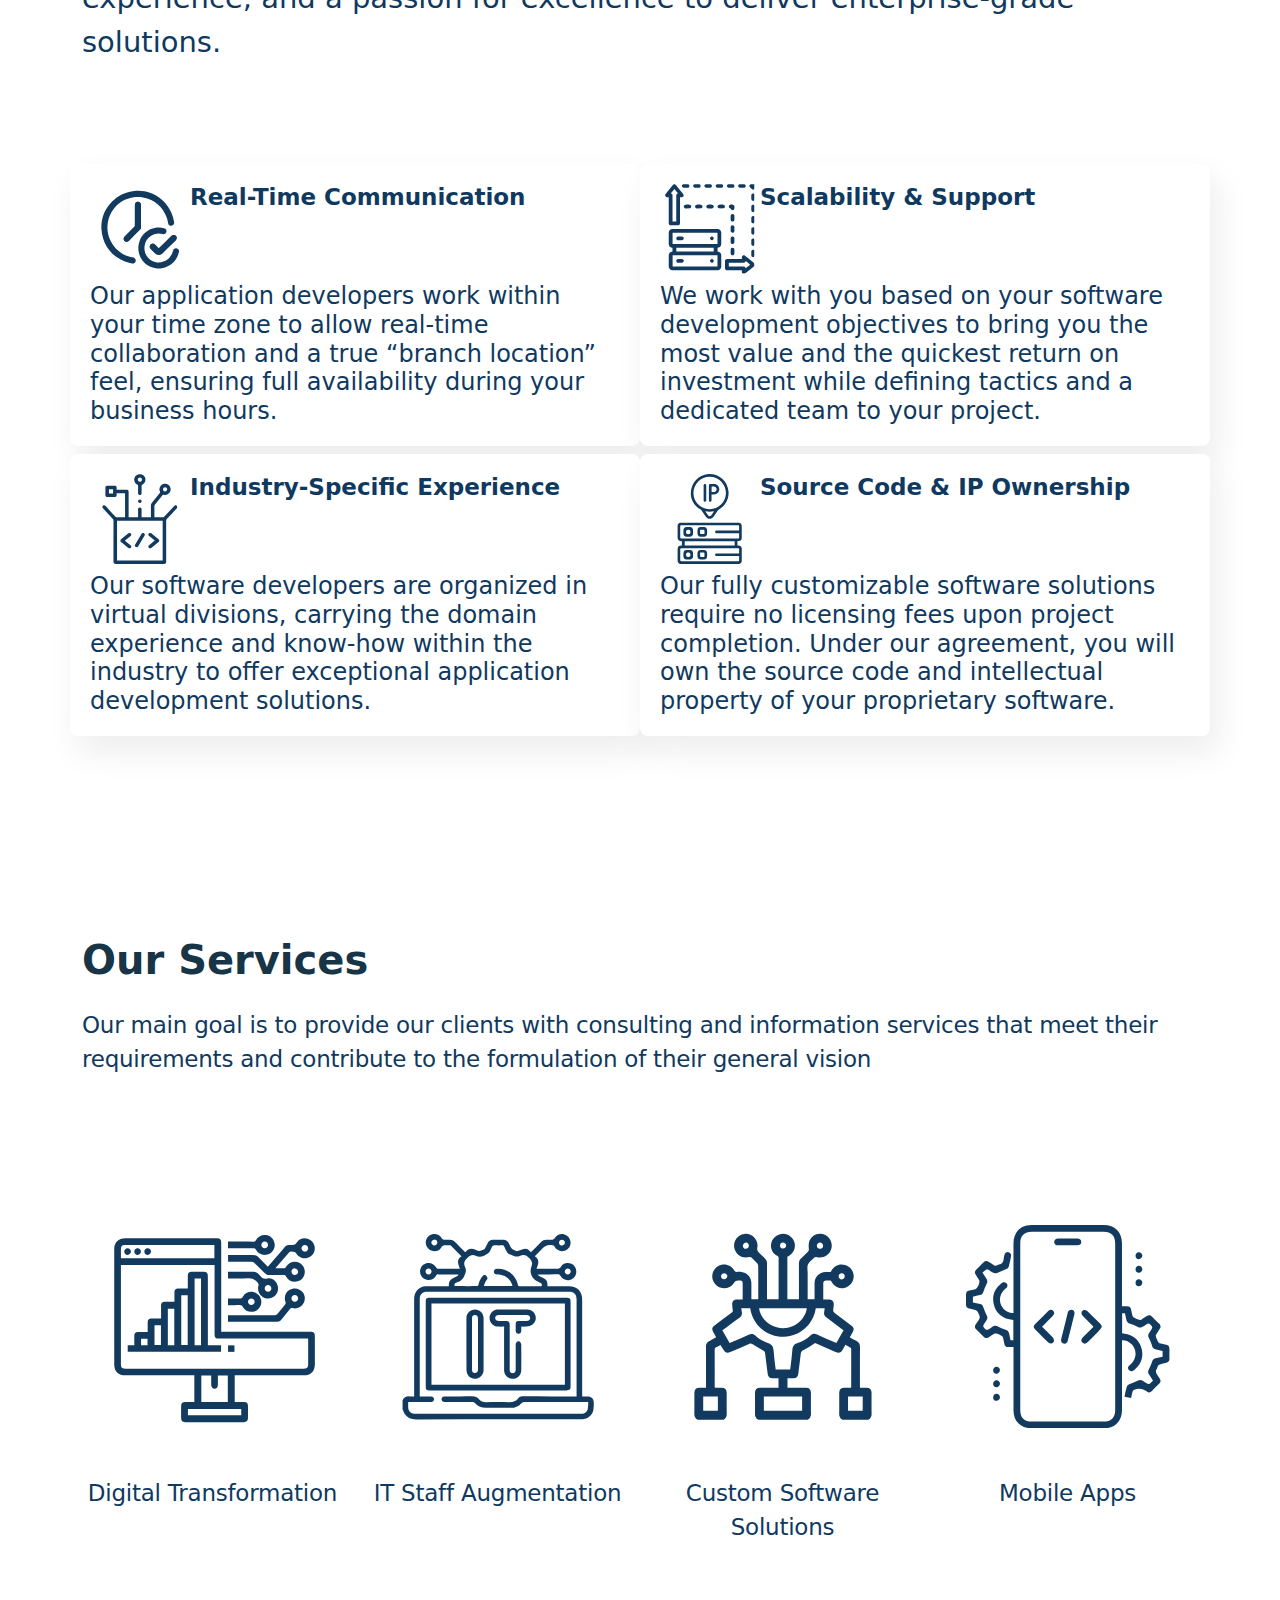
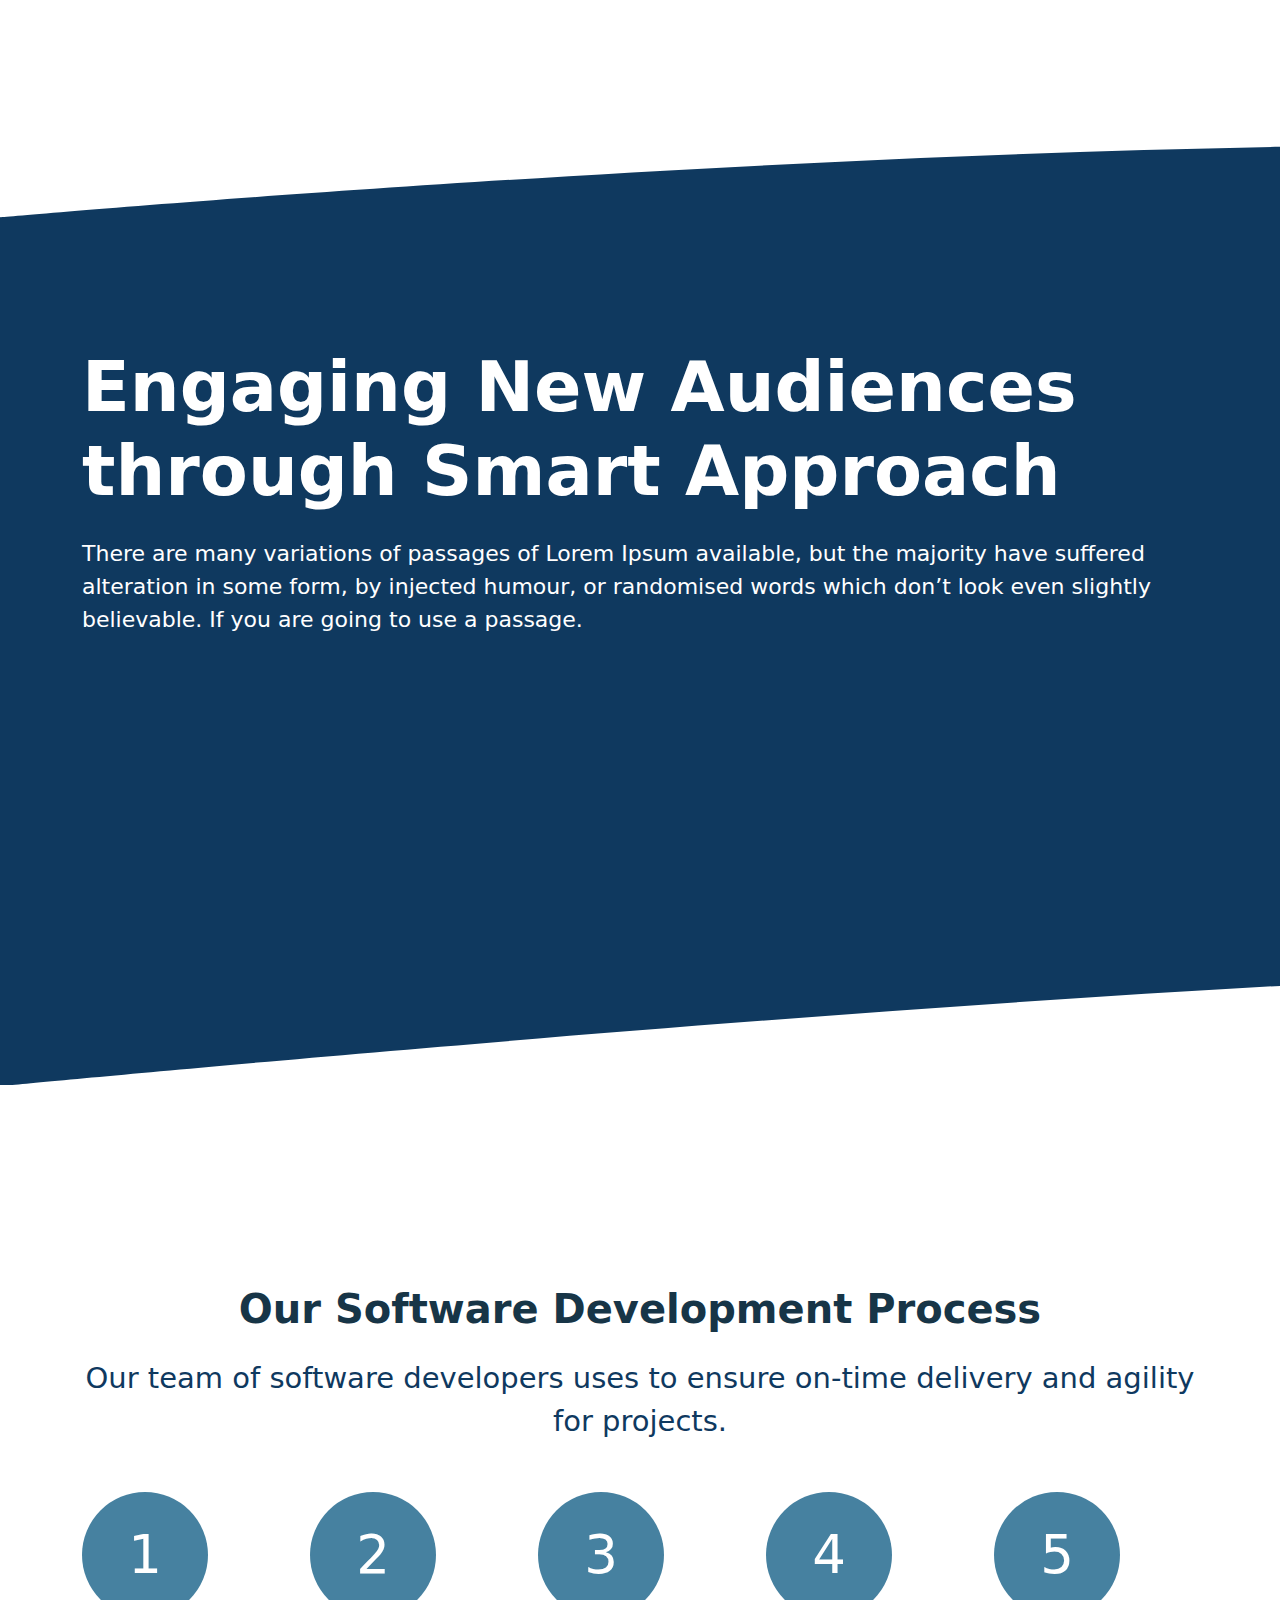
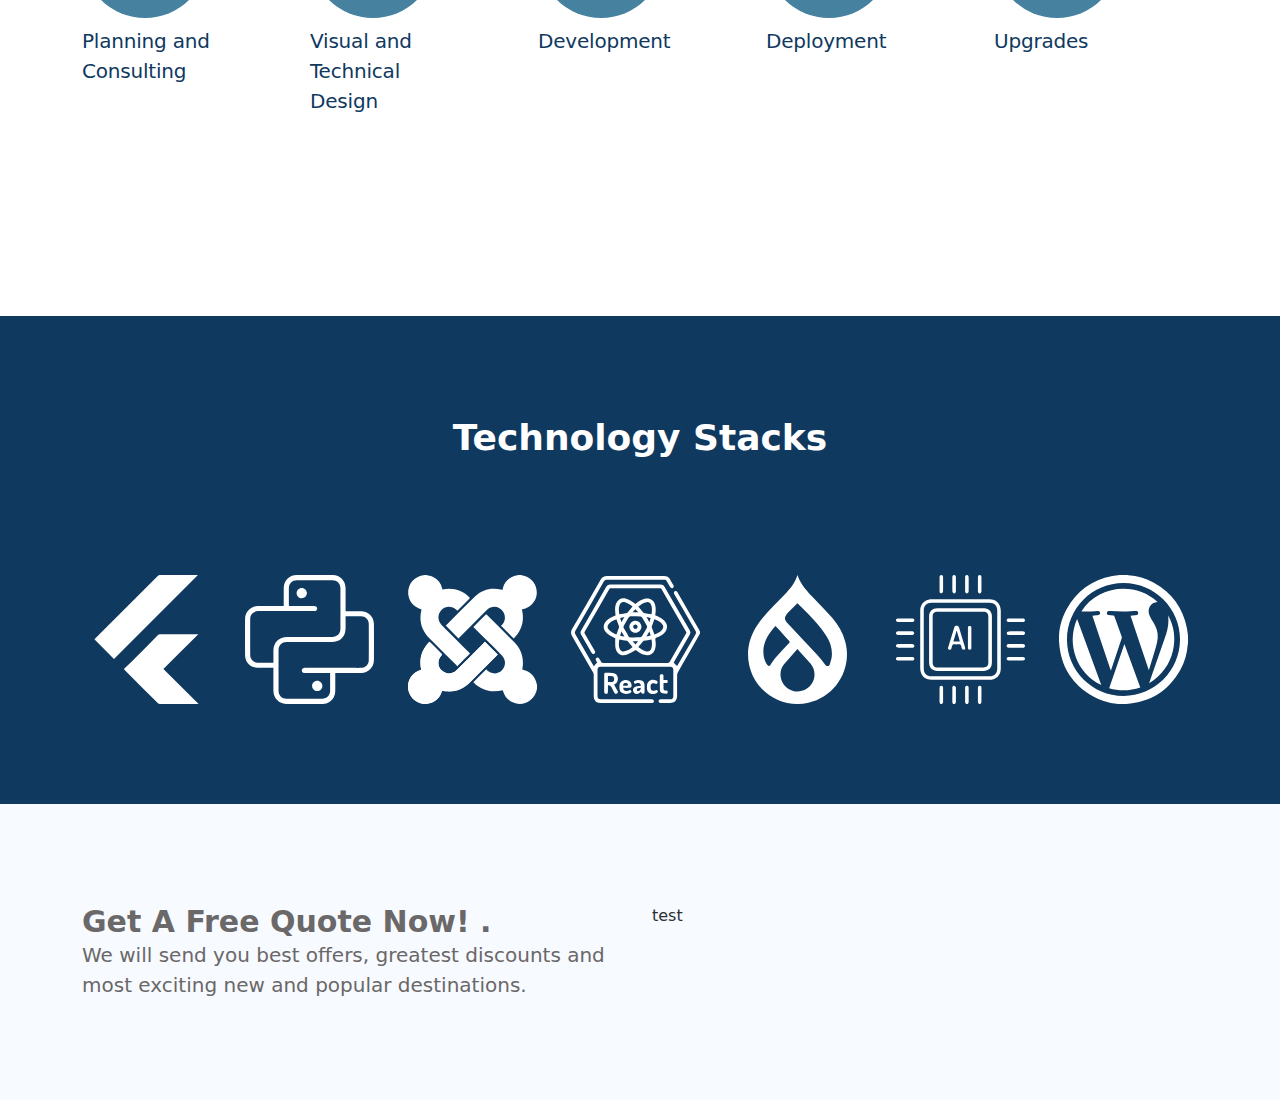
==== commit 96f2b387: "create design of Services page" ====
--- a/index.html
+++ b/index.html
@@ -19,381 +19,390 @@
 <body>
 
 
-    <!-- Header Menu of the Page -->
-    <header>
-        <div class="bg-header">
-            <div class="container ">
-
-                <nav class="navbar navbar-expand-xxl  nav-header">
-                    <div class="container-fluid">
-
-                        <a class="navbar-brand" href="#">
-                            <img src="./images/logo.svg" style="width: 267.15px ; height: 153.61px">
-                        </a>
-                        <button class="navbar-toggler" type="button" data-bs-toggle="collapse"
-                            data-bs-target="#navbarNav" aria-controls="navbarNav" aria-expanded="false"
-                            aria-label="Toggle navigation">
-                            <span class="navbar-toggler-icon navbar-light" style="color: #4681A0"></span>
-                        </button>
-                        <div class="collapse navbar-collapse justify-content-end" id="navbarNav">
-                            <ul class="navbar-nav ">
-                                <li class="nav-item px-2">
-                                    <a class="nav-link active" aria-current="page" href="#">Home</a>
-                                </li>
-                                <li class="nav-item px-2">
-                                    <a class="nav-link" href="#">About</a>
-                                </li>
-                                <li class="nav-item px-2">
-                                    <a class="nav-link" href="#">Services</a>
-                                </li>
-                                <li class="nav-item px-2">
-                                    <a class="nav-link" href="#">Portfolio</a>
-                                </li>
-                                <li class="nav-item px-2">
-                                    <a class="nav-link" href="#">Blog</a>
-                                </li>
-                                <li class="nav-item px-2">
-                                    <a class="nav-link" href="#">Contact</a>
-                                </li>
-                                <li class="nav-item px-2">
-                                    <a class="nav-link" href="#">عربى</a>
-                                </li>
-
-                            </ul>
-                        </div>
-                    </div>
-                </nav>
-
-                <div class="trace-pic">
-                    <img src="./images/white-trace-header.svg">
-                </div>
-
-
-                <div class="row ">
-
-                    <div class="col col-12 col-xl-6 mt-12">
-                        <h1 >We Build An Awersome Software</h1>
-                        <h2 >
-                            As a software development company specializing in developing innovative solutions using
-                            blockchain, web3, ML,
-                            AI and other cutting-edge technologies, LeewayHertz has experienced developers dedicated to
-                            helping businesses and
-                            organizations stay ahead of the curve by building purpose-specific and innovative custom
-                            software and applications.
-                        </h2>
-                        <div class="get-quote mt-5">
-                            <a href="#">Get A Quote</a>
-
-                        </div>
-                    </div>
-                    <div class="col col-xl-6">
-                        <div class="mt-18 people-pic">
-                            <img src="./images/people-header.svg" class="image">
-
-                        </div>
-                    </div>
-
-                </div>
-
-            </div>
-        </div>
-    </header>
-
-
-    <!-- How we Are  -->
-    <div class="Hw-are mt-6">
-        <div class="container">
-
-            <div class="description">
-                <h2>How We Are ?</h2>
-
-                <p>
-                    We are a software development company specializing in providing businesses worldwide with custom
-                    technology solutions.
-                    As a mobile and web-based application development company with highly skilled software
-                    developers,
-                    We combine technological expertise, specific domain
-                    experience, and a passion for excellence to
-                    deliver enterprise-grade solutions.
-                </p>
-            </div>
-
-            <div class="info-cards mt-6 ">
-                <div class="left-colored-icon">
-
-                    <img src="./images/left-colored-icon.svg">
-                </div>
-                <div class="row  gy-2">
-                    <div class="col col-12 col-xl-6 col-xxl-3  card">
-                        <div style="display: flex;">
+    <div id="home">
+
+        <!-- Header Menu of the Page -->
+        <header>
+            <div class="bg-header">
+                <div class="container ">
+
+                    <nav class="navbar navbar-expand-xxl  nav-header">
+                        <div class="container-fluid">
+
+                            <a class="navbar-brand" href="#">
+                                <img src="./images/logo.svg" style="width: 267.15px ; height: 153.61px">
+                            </a>
+                            <button class="navbar-toggler" type="button" data-bs-toggle="collapse"
+                                data-bs-target="#navbarNav" aria-controls="navbarNav" aria-expanded="false"
+                                aria-label="Toggle navigation">
+                                <span class="navbar-toggler-icon navbar-light" style="color: #4681A0"></span>
+                            </button>
+                            <div class="collapse navbar-collapse justify-content-end" id="navbarNav">
+                                <ul class="navbar-nav ">
+                                    <li class="nav-item px-2">
+                                        <a class="nav-link active" aria-current="page" href="#">Home</a>
+                                    </li>
+                                    <li class="nav-item px-2">
+                                        <a class="nav-link" href="#">About</a>
+                                    </li>
+                                    <li class="nav-item px-2">
+                                        <a class="nav-link" href="#">Services</a>
+                                    </li>
+                                    <li class="nav-item px-2">
+                                        <a class="nav-link" href="#">Portfolio</a>
+                                    </li>
+                                    <li class="nav-item px-2">
+                                        <a class="nav-link" href="#">Blog</a>
+                                    </li>
+                                    <li class="nav-item px-2">
+                                        <a class="nav-link" href="#">Contact</a>
+                                    </li>
+                                    <li class="nav-item px-2">
+                                        <a class="nav-link" href="#">عربى</a>
+                                    </li>
+
+                                </ul>
+                            </div>
+                        </div>
+                    </nav>
+
+                    <div class="trace-pic">
+                        <img src="./images/white-trace-header.svg">
+                    </div>
+
+
+                    <div class="row ">
+
+                        <div class="col col-12 col-xl-6 mt-12">
+                            <h1>We Build An Awersome Software</h1>
+                            <h2>
+                                As a software development company specializing in developing innovative solutions using
+                                blockchain, web3, ML,
+                                AI and other cutting-edge technologies, LeewayHertz has experienced developers dedicated
+                                to
+                                helping businesses and
+                                organizations stay ahead of the curve by building purpose-specific and innovative custom
+                                software and applications.
+                            </h2>
+                            <div class="get-quote mt-5">
+                                <a href="#">Get A Quote</a>
+
+                            </div>
+                        </div>
+                        <div class="col col-xl-6">
+                            <div class="mt-18 people-pic">
+                                <img src="./images/people-header.svg" class="image">
+
+                            </div>
+                        </div>
+
+                    </div>
+
+                </div>
+            </div>
+        </header>
+
+
+        <!-- How we Are  -->
+        <div class="Hw-are mt-6">
+            <div class="container">
+
+                <div class="description">
+                    <h2>How We Are ?</h2>
+
+                    <p>
+                        We are a software development company specializing in providing businesses worldwide with custom
+                        technology solutions.
+                        As a mobile and web-based application development company with highly skilled software
+                        developers,
+                        We combine technological expertise, specific domain
+                        experience, and a passion for excellence to
+                        deliver enterprise-grade solutions.
+                    </p>
+                </div>
+
+                <div class="info-cards mt-6 ">
+                    <div class="left-colored-icon">
+
+                        <img src="./images/left-colored-icon.svg">
+                    </div>
+                    <div class="row  gy-2">
+                        <div class="col col-12 col-xl-6 col-xxl-3  card">
+                            <div style="display: flex;">
+                                <div>
+                                    <img src="./images/Real-Time Communication-.svg" class="icon">
+                                </div>
+                                <div>
+                                    <h2>Real-Time Communication</h2>
+                                </div>
+                            </div>
                             <div>
-                                <img src="./images/Real-Time Communication-.svg" class="icon">
+                                <h3 class="mt-2">
+                                    Our application developers work within
+                                    your time zone to allow real-time collaboration and a true “branch location” feel,
+                                    ensuring full availability during your business hours.
+                                </h3>
+                            </div>
+
+                        </div>
+
+                        <div class="col col-12 col-xl-6 col-xxl-3  card">
+                            <div style="display: flex;">
+                                <div>
+                                    <img src="./images/Scalability -& Support.svg" class="icon">
+                                </div>
+                                <div>
+                                    <h2>Scalability & Support</h2>
+                                </div>
                             </div>
                             <div>
-                                <h2>Real-Time Communication</h2>
-                            </div>
-                        </div>
+                                <h3 class="mt-2">
+                                    We work with you based on your software development objectives to bring you the most
+                                    value and the quickest return on investment while defining tactics and a dedicated
+                                    team
+                                    to your project.
+                                </h3>
+                            </div>
+                        </div>
+                        <div class="col col-12 col-xl-6 col-xxl-3  card">
+                            <div style="display: flex;">
+                                <div>
+                                    <img src="./images/Industry-Specific Experience-.svg" class="icon">
+                                </div>
+                                <div>
+                                    <h2>Industry-Specific Experience</h2>
+                                </div>
+                            </div>
+                            <div>
+                                <h3 class="mt-2">
+                                    Our software developers are organized in virtual divisions, carrying the domain
+                                    experience and know-how within the industry to offer exceptional application
+                                    development
+                                    solutions.
+                                </h3>
+                            </div>
+                        </div>
+                        <div class="col col-12 col-xl-6 col-xxl-3  card">
+                            <div style="display: flex;">
+                                <div>
+                                    <img src="./images/Source Code -& IP Ownership.svg" class="icon">
+                                </div>
+                                <div>
+                                    <h2>Source Code & IP Ownership</h2>
+                                </div>
+                            </div>
+                            <div>
+                                <h3 class="mt-2">
+                                    Our fully customizable software solutions require no licensing fees upon project
+                                    completion. Under our agreement, you will own the source code and intellectual
+                                    property
+                                    of your proprietary software.
+                                </h3>
+                            </div>
+                        </div>
+
+
+                    </div>
+
+                </div>
+            </div>
+
+        </div>
+
+        <!-- Our Services -->
+        <div class="our-services mt-12">
+            <div class="container">
+
+                <div class="description mt-5">
+                    <h2>Our Services</h2>
+                    <p class="mt-4">
+                        Our main goal is to provide our clients with consulting and information services that meet
+                        their requirements and contribute to the formulation of their general vision
+                    </p>
+                </div>
+
+                <div class="row justify-content-center mt-6 gy-5">
+
+                    <div class="col col-12 col-sm-6 col-xl-3 text-center">
                         <div>
-                            <h3 class="mt-2">
-                                Our application developers work within
-                                your time zone to allow real-time collaboration and a true “branch location” feel,
-                                ensuring full availability during your business hours.
-                            </h3>
-                        </div>
-
-                    </div>
-
-                    <div class="col col-12 col-xl-6 col-xxl-3  card">
-                        <div style="display: flex;">
-                            <div>
-                                <img src="./images/Scalability -& Support.svg" class="icon">
-                            </div>
-                            <div>
-                                <h2>Scalability & Support</h2>
-                            </div>
+
+                            <img src="./images/Digital Transformation-.svg" style="width:210px ; height: 203px">
                         </div>
                         <div>
-                            <h3 class="mt-2">
-                                We work with you based on your software development objectives to bring you the most
-                                value and the quickest return on investment while defining tactics and a dedicated team
-                                to your project.
-                            </h3>
-                        </div>
-                    </div>
-                    <div class="col col-12 col-xl-6 col-xxl-3  card">
-                        <div style="display: flex;">
-                            <div>
-                                <img src="./images/Industry-Specific Experience-.svg" class="icon">
-                            </div>
-                            <div>
-                                <h2>Industry-Specific Experience</h2>
-                            </div>
-                        </div>
-                        <div>
-                            <h3 class="mt-2">
-                                Our software developers are organized in virtual divisions, carrying the domain
-                                experience and know-how within the industry to offer exceptional application development
-                                solutions.
-                            </h3>
-                        </div>
-                    </div>
-                    <div class="col col-12 col-xl-6 col-xxl-3  card">
-                        <div style="display: flex;">
-                            <div>
-                                <img src="./images/Source Code -& IP Ownership.svg" class="icon">
-                            </div>
-                            <div>
-                                <h2>Source Code & IP Ownership</h2>
-                            </div>
-                        </div>
-                        <div>
-                            <h3 class="mt-2">
-                                Our fully customizable software solutions require no licensing fees upon project
-                                completion. Under our agreement, you will own the source code and intellectual property
-                                of your proprietary software.
-                            </h3>
-                        </div>
-                    </div>
-
-
-                </div>
-
-            </div>
-        </div>
-
-    </div>
-
-    <!-- Our Services -->
-    <div class="our-services mt-12">
-        <div class="container">
-
-            <div class="description mt-5">
-                <h2>Our Services</h2>
-                <p class="mt-4">
-                    Our main goal is to provide our clients with consulting and information services that meet
-                    their requirements and contribute to the formulation of their general vision
-                </p>
-            </div>
-
-            <div class="row justify-content-center mt-6 gy-5">
-
-                <div class="col col-12 col-sm-6 col-xl-3 text-center">
-                    <div>
-
-                        <img src="./images/Digital Transformation-.svg" style="width:210px ; height: 203px">
-                    </div>
-                    <div>
-
-                        <p class="mt-5">Digital Transformation</p>
-                    </div>
-                </div>
-                <div class="col col-12 col-sm-6 col-xl-3 text-center">
-                    <img src="./images/IT Staff Augmentation.svg" style="width:210px ; height: 203px">
-                    <p class="mt-5">IT Staff Augmentation</p>
-                </div>
-                <div class="col col-12 col-sm-6 col-xl-3 text-center">
-                    <img src="./images/Custom Software Solutions.svg" style="width:210px ; height: 203px">
-                    <p class="mt-5">Custom Software Solutions</p>
-                </div>
-                <div class="col col-12 col-sm-6 col-xl-3 text-center">
-                    <img src="./images/Digital Transformation.svg" style="width:210px ; height: 203px">
-                    <p class="mt-5">Mobile Apps</p>
-                </div>
-
-            </div>
-
-        </div>
-    </div>
-
-    <!-- New Audiance -->
-    <div class="new-audiance mt-12">
-        <div class="container">
-            <div class="row">
-
-                <div class="col  col-12 col-xxl-6 mt-12">
-                    <h1>Engaging New Audiences through Smart Approach</h1>
+
+                            <p class="mt-5">Digital Transformation</p>
+                        </div>
+                    </div>
+                    <div class="col col-12 col-sm-6 col-xl-3 text-center">
+                        <img src="./images/IT Staff Augmentation.svg" style="width:210px ; height: 203px">
+                        <p class="mt-5">IT Staff Augmentation</p>
+                    </div>
+                    <div class="col col-12 col-sm-6 col-xl-3 text-center">
+                        <img src="./images/Custom Software Solutions.svg" style="width:210px ; height: 203px">
+                        <p class="mt-5">Custom Software Solutions</p>
+                    </div>
+                    <div class="col col-12 col-sm-6 col-xl-3 text-center">
+                        <img src="./images/Digital Transformation.svg" style="width:210px ; height: 203px">
+                        <p class="mt-5">Mobile Apps</p>
+                    </div>
+
+                </div>
+
+            </div>
+        </div>
+
+        <!-- New Audiance -->
+        <div class="new-audiance mt-12">
+            <div class="container">
+                <div class="row">
+
+                    <div class="col  col-12 col-xxl-6 mt-12">
+                        <h1>Engaging New Audiences through Smart Approach</h1>
+                        <p class="mt-4">
+                            There are many variations of passages of Lorem Ipsum available, but the majority have
+                            suffered
+                            alteration in some form, by injected humour, or randomised words which don’t look even
+                            slightly
+                            believable. If you are going to use a passage.
+                        </p>
+                    </div>
+                    <div class="col col-12 col-xxl-6">
+                        <div class="white-trace-header">
+                            <img src="./images/white-trace-audiance.svg">
+                        </div>
+                        <div class="computer-img">
+                            <img src="./images/computer.svg" style="width:100% ; height: 100%;">
+                        </div>
+                        <div class="left-colored-trace">
+                            <!-- <img src="./images/left-colored-trace.svg"> -->
+
+                        </div>
+                    </div>
+                </div>
+            </div>
+        </div>
+
+        <!-- software process -->
+
+        <div class="software-proces mt-12">
+            <div class="container">
+
+                <div class="description mt-5 text-center">
+                    <h2>Our Software Development Process</h2>
                     <p class="mt-4">
-                        There are many variations of passages of Lorem Ipsum available, but the majority have suffered
-                        alteration in some form, by injected humour, or randomised words which don’t look even slightly
-                        believable. If you are going to use a passage.
+                        Our team of software developers uses to ensure on-time delivery and agility for projects.
                     </p>
                 </div>
-                <div class="col col-12 col-xxl-6">
-                    <div class="white-trace-header">
-                        <img src="./images/white-trace-audiance.svg">
-                    </div>
-                    <div class="computer-img">
-                        <img src="./images/computer.svg" style="width:100% ; height: 100%;">
-                    </div>
-                    <div class="left-colored-trace">
-                        <!-- <img src="./images/left-colored-trace.svg"> -->
-
-                    </div>
-                </div>
-            </div>
-        </div>
-    </div>
-
-    <!-- software process -->
-
-    <div class="software-proces mt-12">
-        <div class="container">
-
-            <div class="description mt-5 text-center">
-                <h2>Our Software Development Process</h2>
-                <p class="mt-4">
-                    Our team of software developers uses to ensure on-time delivery and agility for projects.
-                </p>
-            </div>
-
-          
-
-
-            <div class="row mt-5">
-                <div class="col ">
-                    <div class="dev-proces">
+
+
+
+
+                <div class="row mt-5">
+                    <div class="col ">
+                        <div class="dev-proces">
                             <div class="number">
                                 <span>1</span>
                             </div>
                             <p class="mt-2">Planning and Consulting</p>
                         </div>
-                </div>
-                <div class="col">
-                    <div class="dev-proces">
-                        <div class="number">
-                            <span>2</span>
-                        </div>
-                        <p class="mt-2">Visual and Technical Design</p>
-                    </div>
-                </div>
-                <div class="col">
-                    <div class="dev-proces">
-                        <div class="number">
-                            <span>3</span>
-                        </div>
-                        <p class="mt-2">Development</p>
-                    </div>
-                </div>
-                <div class="col">
-                    <div class="dev-proces">
-                        <div class="number">
-                            <span>4</span>
-                        </div>
-                        <p class="mt-2">Deployment</p>
-                    </div>
-                </div>
-                <div class="col">
-                    <div class="dev-proces">
-                        <div class="number">
-                            <span>5</span>
-                        </div>
-                        <p class="mt-2">Upgrades</p>
-                    </div>
-                </div>
-
-            </div>
-
-
-
-
-
-
-        </div>
+                    </div>
+                    <div class="col">
+                        <div class="dev-proces">
+                            <div class="number">
+                                <span>2</span>
+                            </div>
+                            <p class="mt-2">Visual and Technical Design</p>
+                        </div>
+                    </div>
+                    <div class="col">
+                        <div class="dev-proces">
+                            <div class="number">
+                                <span>3</span>
+                            </div>
+                            <p class="mt-2">Development</p>
+                        </div>
+                    </div>
+                    <div class="col">
+                        <div class="dev-proces">
+                            <div class="number">
+                                <span>4</span>
+                            </div>
+                            <p class="mt-2">Deployment</p>
+                        </div>
+                    </div>
+                    <div class="col">
+                        <div class="dev-proces">
+                            <div class="number">
+                                <span>5</span>
+                            </div>
+                            <p class="mt-2">Upgrades</p>
+                        </div>
+                    </div>
+
+                </div>
+
+
+
+
+
+
+            </div>
+        </div>
+
+        <!-- Technology Stack -->
+        <div class="technology-stack mt-12">
+            <div class="container">
+
+                <div class=" text-center">
+                    <h2>Technology Stacks</h2>
+                </div>
+                <div class="row mt-6 gy-3">
+                    <div class="col">
+                        <img src="./images/Acquaintech _Flutter.svg">
+                    </div>
+                    <div class="col">
+                        <img src="./images/Acquaintech _python.svg">
+                    </div>
+                    <div class="col">
+                        <img src="./images/Acquaintech _ Joomla.svg">
+                    </div>
+                    <div class="col">
+                        <img src="./images/Acquaintech _react.svg">
+
+                    </div>
+                    <div class="col">
+                        <img src="./images/Acquaintech _Drupl.svg">
+
+                    </div>
+                    <div class="col">
+                        <img src="./images/Acquaintech _ai.svg">
+                    </div>
+                    <div class="col">
+                        <img src="./images/Acquaintech _wordpress.svg">
+
+                    </div>
+                </div>
+
+            </div>
+        </div>
+
+        <!-- free quote -->
+        <div class="free-quote">
+            <div class="container">
+                <div class="row">
+                    <div class="col col-12 col-lg-6">
+                        <h2>Get A Free Quote Now! .</h2>
+                        <p class="mt-1.8">
+                            We will send you best offers, greatest discounts and most exciting new and popular
+                            destinations.
+                        </p>
+                    </div>
+                    <div class="col col-12 col-lg-6">test</div>
+                </div>
+            </div>
+        </div>
+
     </div>
-
-    <!-- Technology Stack -->
-    <div class="technology-stack mt-12">
-        <div class="container">
-
-            <div class=" text-center">
-                <h2 >Technology Stacks</h2>
-            </div>
-            <div class="row mt-6 gy-3">
-                <div class="col">
-                    <img src="./images/Acquaintech _Flutter.svg">
-                </div>
-                <div class="col">
-                    <img src="./images/Acquaintech _python.svg">
-                </div>
-                <div class="col">
-                    <img src="./images/Acquaintech _ Joomla.svg">
-                </div>
-                <div class="col">
-                    <img src="./images/Acquaintech _react.svg">
-
-                </div>
-                <div class="col">
-                    <img src="./images/Acquaintech _Drupl.svg">
-
-                </div>
-                <div class="col">
-                    <img src="./images/Acquaintech _ai.svg">
-                </div>
-                <div class="col">
-                    <img src="./images/Acquaintech _wordpress.svg">
-
-                </div>
-            </div>
-
-        </div>
-    </div>
-
-    <!-- free quote -->
-    <div class="free-quote">
-        <div class="container">
-            <div class="row">
-                <div class="col col-12 col-lg-6">
-                    <h2>Get A Free Quote Now! .</h2>
-                    <p class="mt-1.8">
-                        We will send you best offers, greatest discounts and most exciting new and popular destinations.
-                    </p>
-                </div>
-                <div class="col col-12 col-lg-6">test</div>
-            </div>
-        </div>
-    </div>
-
-
 
 
 
--- a/style.css
+++ b/style.css
@@ -18,9 +18,12 @@
 
 h1,
 h2,
-h3 {
-    margin: 0;
-    padding: 0;
+h3,
+h4,
+h5,
+h6 {
+    margin: 0 !important;
+    padding: 0 !important;
 }
 
 p {
@@ -47,18 +50,7 @@
 a {
     text-decoration: none;
 }
-header  h3 {
-    font-weight: 900;
-    font-size: 95px;
-    color: #FFFFFF;
-}
-
-header  h4 {
-    font-weight: bold;
-    font-size: 35px;
-    letter-spacing: 0.35px;
-    color: #FFFFFF;
-}
+
 
 .description {
     /* display: flex;
@@ -83,8 +75,7 @@
 
 }
 
-
-
+/* global classes header for About,Portfolio, Services,Contact,Blog,Blog Details and Get A Quote */
 header .bg-header {
 
     background-image: url("./images/bg-header.svg");
@@ -119,6 +110,19 @@
     font: normal normal bold 18px/70px sweetSansPro;
 }
 
+
+header  h3 {
+    font-weight: 900;
+    font-size: 95px;
+    color: #FFFFFF;
+}
+
+header  h4 {
+    font-weight: bold;
+    font-size: 35px;
+    letter-spacing: 0.35px;
+    color: #FFFFFF;
+}
 header h1 {
     color: #FFFFFF;
     font-size: 90px;
@@ -128,6 +132,25 @@
     font-size: 29px;
     color: #FFFFFF;
 }
+
+
+header .bg-header .white-icon {
+    position: absolute;
+    top: 70px;
+    left: 1482px;
+    transform: rotate(3deg);
+}
+
+header .bg-header .white-icon img {
+    width: 558px;
+    height: 674px;
+}
+
+
+/* ================================== */
+
+
+
 
 header .trace-pic {
     position: absolute;
@@ -458,6 +481,25 @@
 
 }
 
+
+
+@media (min-width:1400px) and (max-width:1600px) {
+    header .bg-header .white-icon {
+        top: 100px;
+        left: 1100px;
+    }
+   
+    
+}
+@media (min-width:1601px) and (max-width:1800px) {
+    header .bg-header .white-icon {
+        top: 100px;
+        left: 1300px;
+    }
+   
+    
+}
+
 @media (min-width: 1920px) {
     .container {
         max-width: 1650px !important;
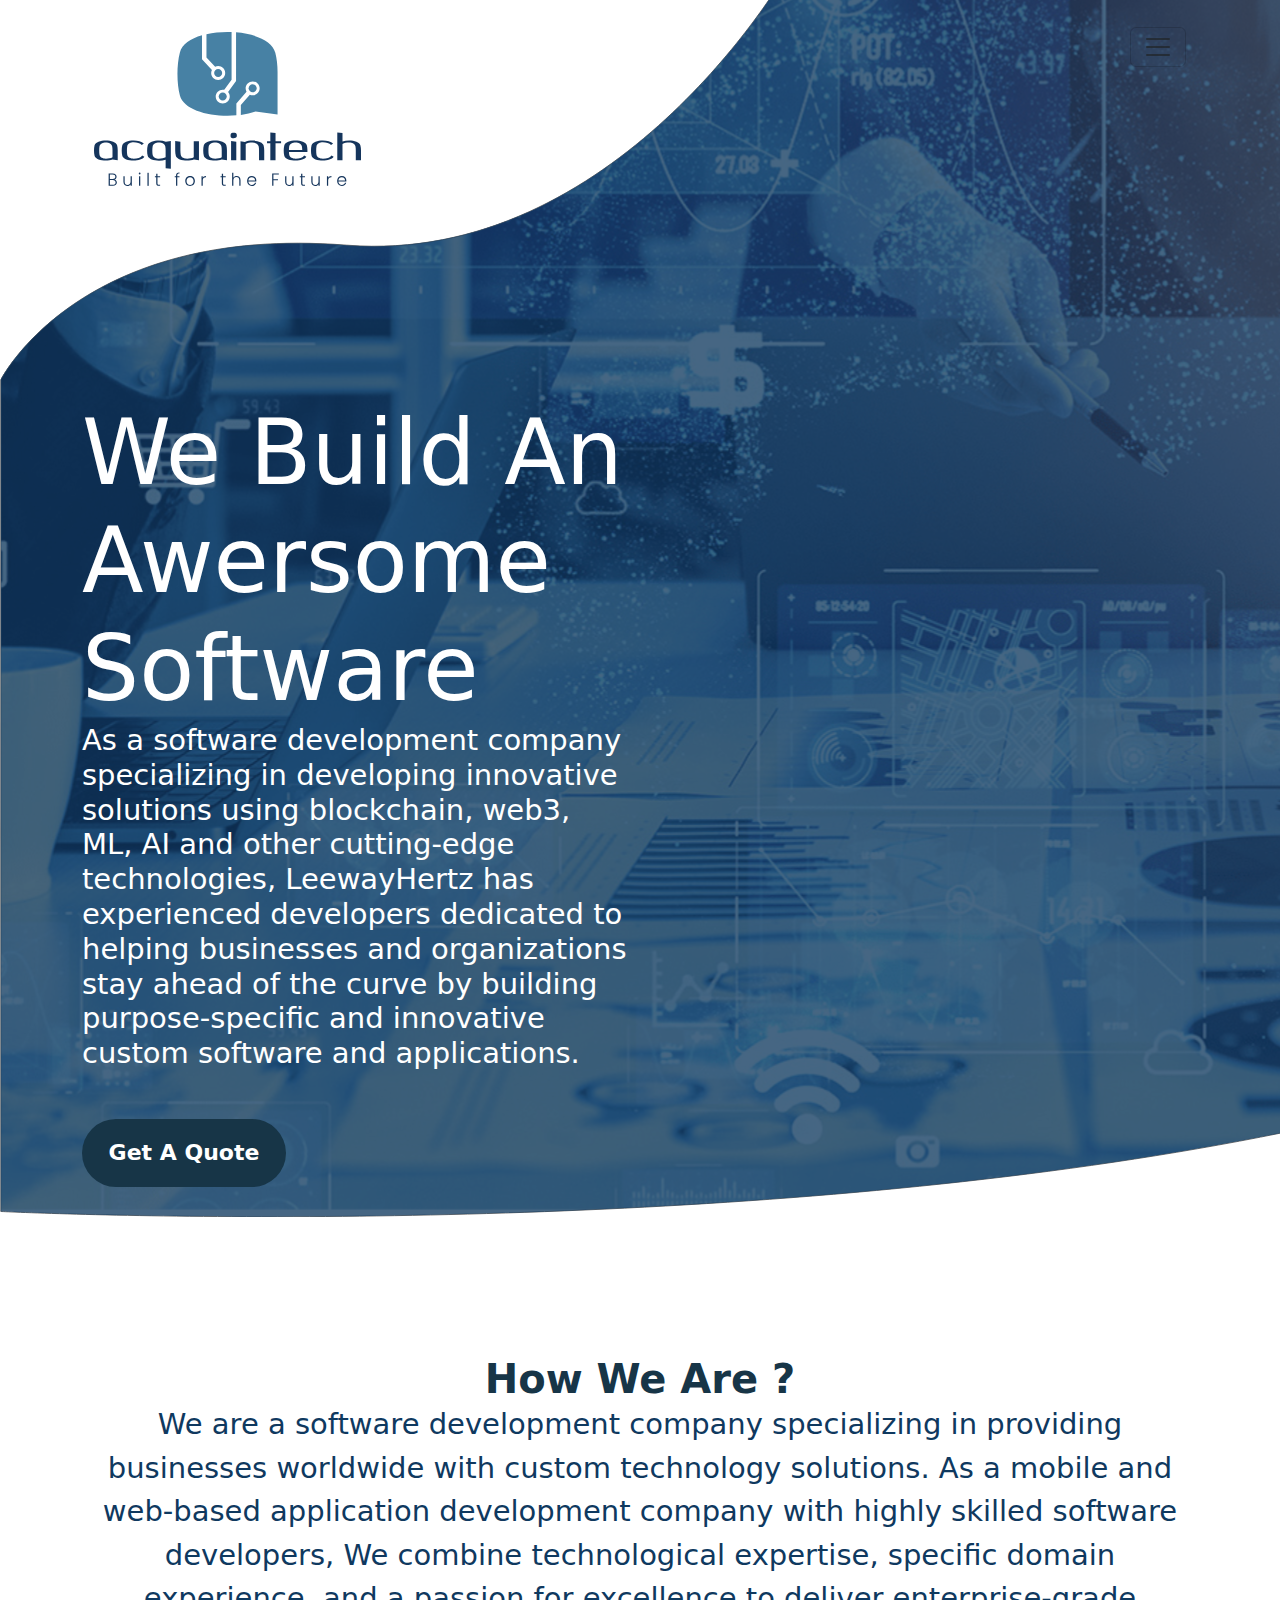
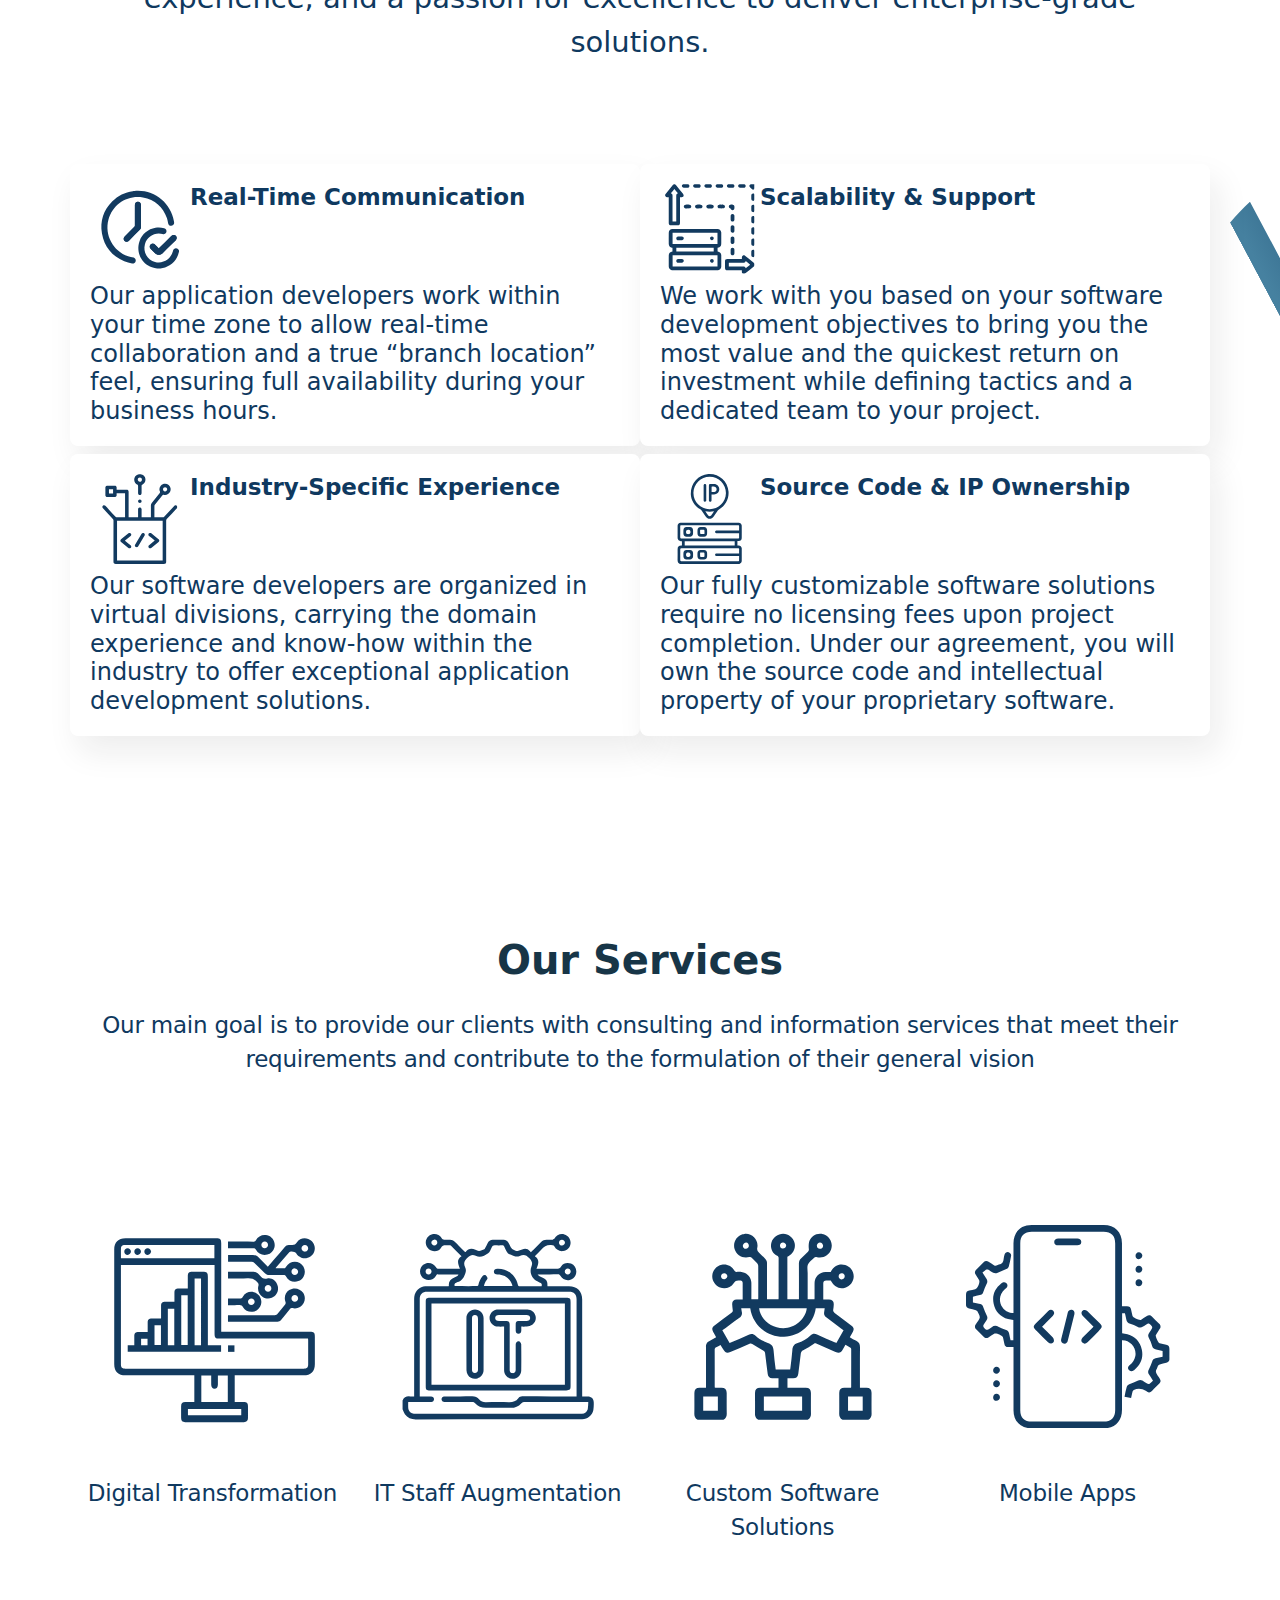
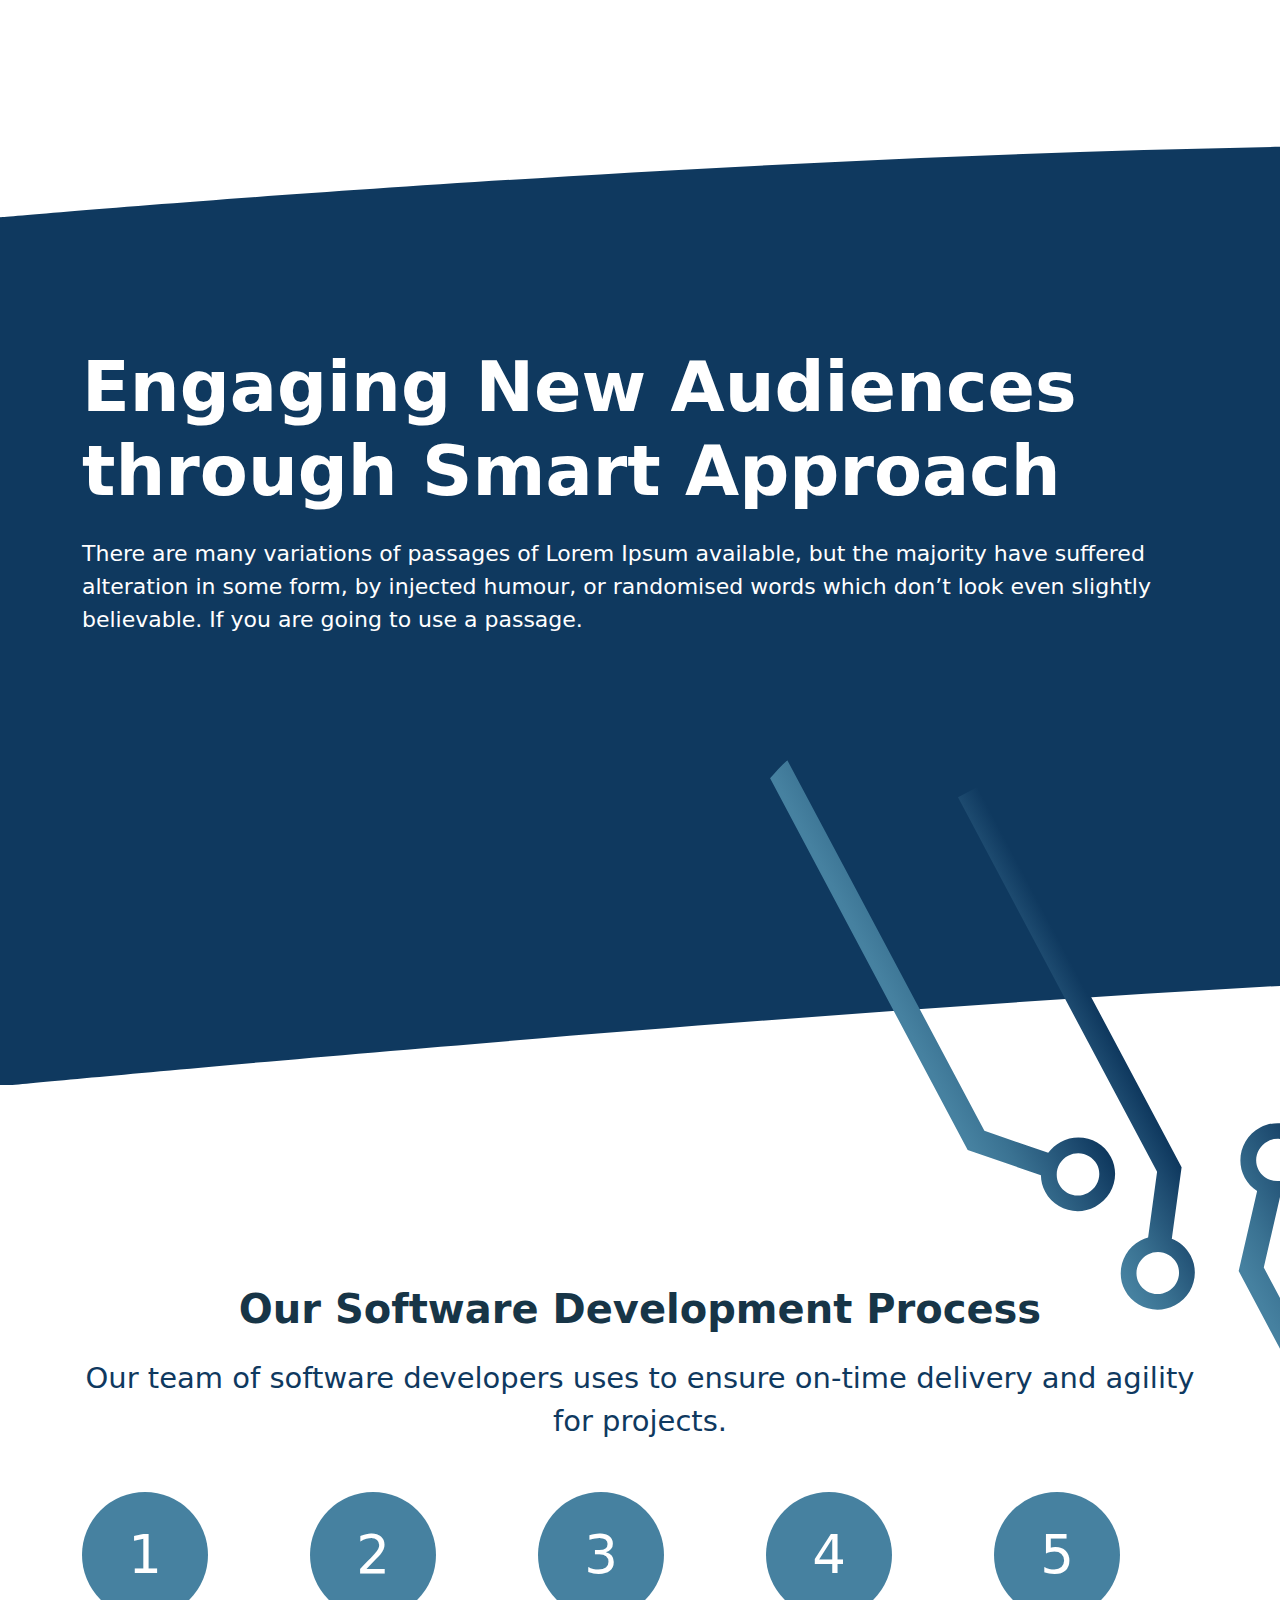
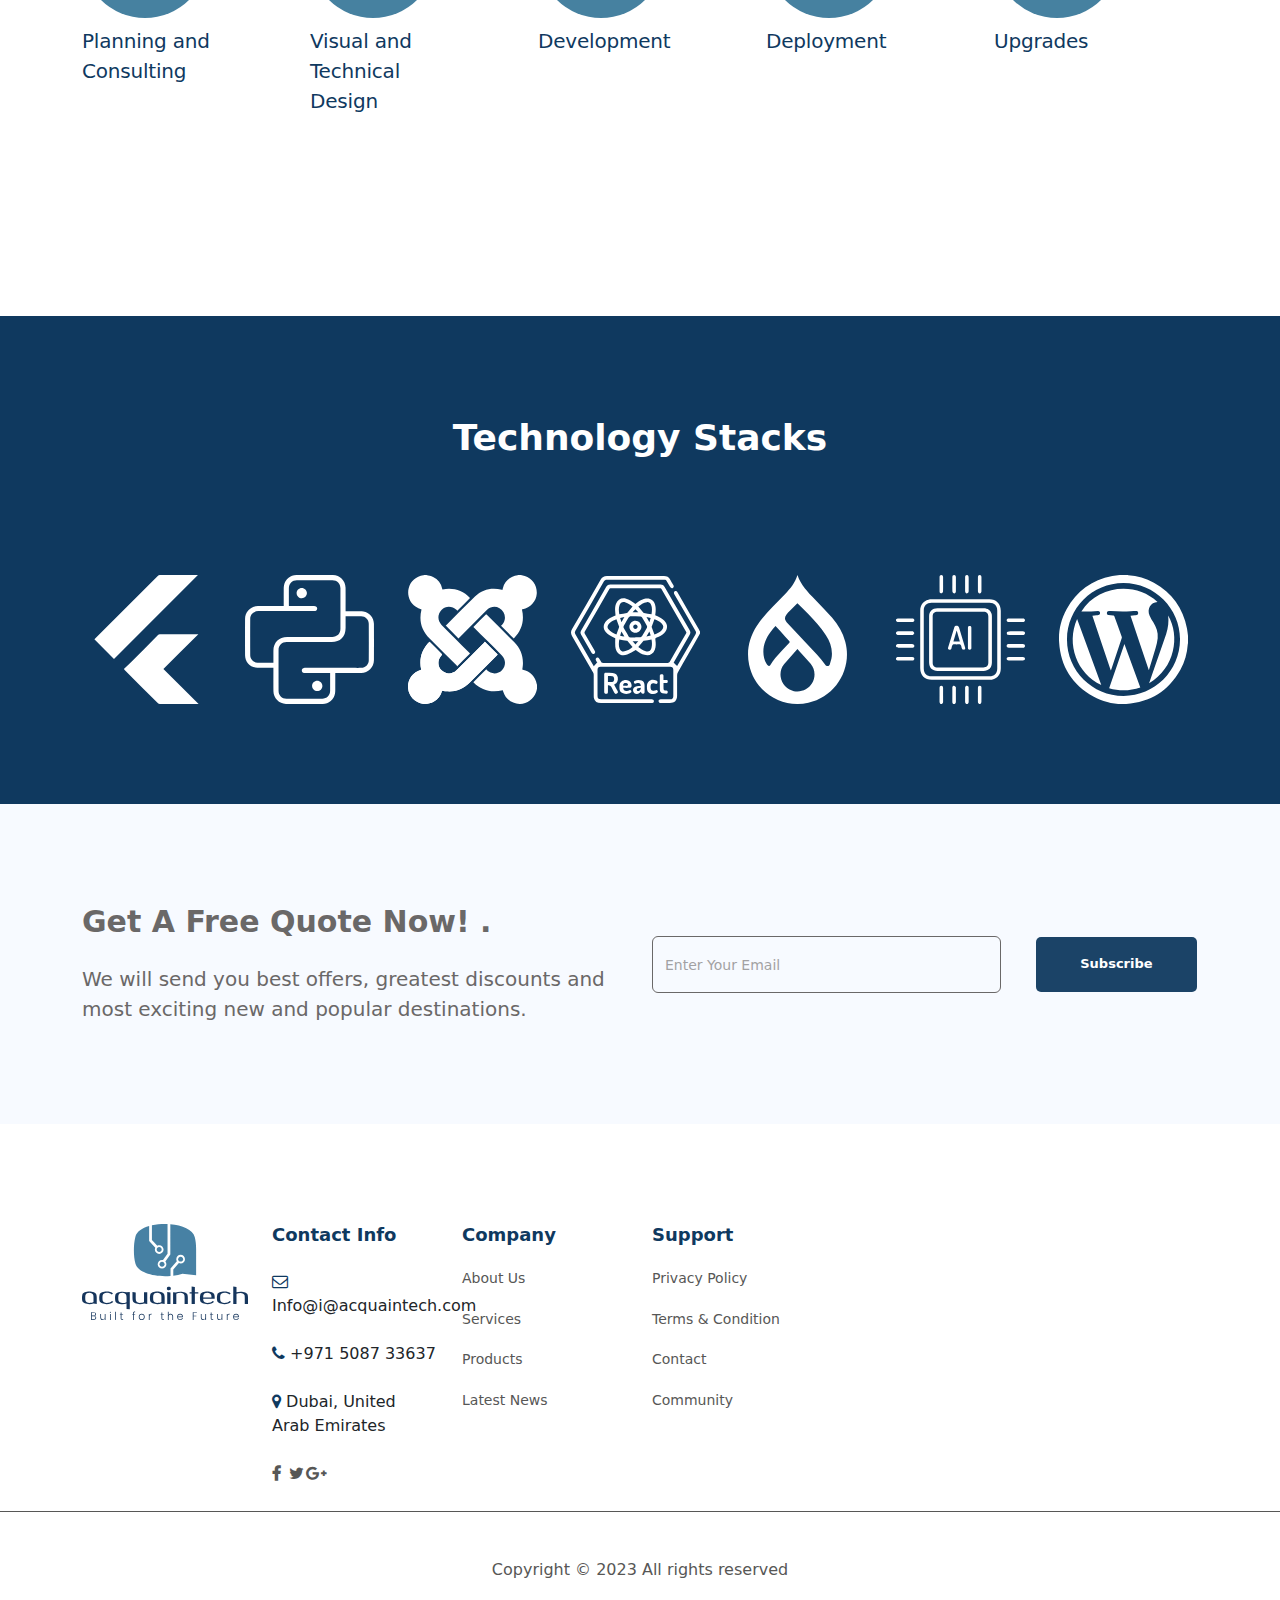
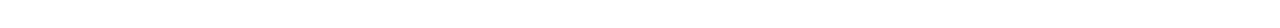
==== commit 0cacc96b: "enhance home page design and footer design" ====
--- a/index.html
+++ b/index.html
@@ -12,6 +12,8 @@
 
     <link href="https://cdn.jsdelivr.net/npm/bootstrap@5.2.3/dist/css/bootstrap.min.css" rel="stylesheet" />
     <link href="https://getbootstrap.com/docs/5.2/assets/css/docs.css" rel="stylesheet" />
+    <link rel="stylesheet" href="../icons/font-awesome-4.7.0/font-awesome-4.7.0/css/font-awesome.min.css">
+
     <title>acquaintech</title>
 
 </head>
@@ -107,9 +109,8 @@
         <div class="Hw-are mt-6">
             <div class="container">
 
-                <div class="description">
+                <div class="description text-center">
                     <h2>How We Are ?</h2>
-
                     <p>
                         We are a software development company specializing in providing businesses worldwide with custom
                         technology solutions.
@@ -120,12 +121,7 @@
                         deliver enterprise-grade solutions.
                     </p>
                 </div>
-
                 <div class="info-cards mt-6 ">
-                    <div class="left-colored-icon">
-
-                        <img src="./images/left-colored-icon.svg">
-                    </div>
                     <div class="row  gy-2">
                         <div class="col col-12 col-xl-6 col-xxl-3  card">
                             <div style="display: flex;">
@@ -205,6 +201,9 @@
                     </div>
 
                 </div>
+                <div class="colored-icon">
+                    <img src="./images/portfolio/icon.svg" alt="">
+                </div>
             </div>
 
         </div>
@@ -213,7 +212,7 @@
         <div class="our-services mt-12">
             <div class="container">
 
-                <div class="description mt-5">
+                <div class="description mt-5 text-center">
                     <h2>Our Services</h2>
                     <p class="mt-4">
                         Our main goal is to provide our clients with consulting and information services that meet
@@ -221,7 +220,7 @@
                     </p>
                 </div>
 
-                <div class="row justify-content-center mt-6 gy-5">
+                <div class="row  mt-6 gy-5">
 
                     <div class="col col-12 col-sm-6 col-xl-3 text-center">
                         <div>
@@ -273,9 +272,8 @@
                         <div class="computer-img">
                             <img src="./images/computer.svg" style="width:100% ; height: 100%;">
                         </div>
-                        <div class="left-colored-trace">
-                            <!-- <img src="./images/left-colored-trace.svg"> -->
-
+                        <div class="colored-icon">
+                            <img src="./images/portfolio/icon.svg" alt="">
                         </div>
                     </div>
                 </div>
@@ -389,25 +387,103 @@
         <!-- free quote -->
         <div class="free-quote">
             <div class="container">
-                <div class="row">
-                    <div class="col col-12 col-lg-6">
+                <div class="row gy-3 align-items-center">
+                    <div class="col col-12 col-lg-6 col-xxl-5">
                         <h2>Get A Free Quote Now! .</h2>
-                        <p class="mt-1.8">
+                        <p class="mt-4">
                             We will send you best offers, greatest discounts and most exciting new and popular
                             destinations.
                         </p>
                     </div>
-                    <div class="col col-12 col-lg-6">test</div>
-                </div>
-            </div>
+                    <div class="col col-12 col-lg-6 col-xxl-7  ">
+                        <div class="d-flex justify-content-end">
+                            <input type="email" class="form-control" id="exampleInputEmail1"
+                                aria-describedby="emailHelp" placeholder="Enter Your Email">
+                            <button type="button" class="btn">Subscribe</button>
+                        </div>
+                    </div>
+                </div>
+            </div>
+        </div>
+
+        <!-- Footer -->
+        <div class="footer mt-6">
+            <div class="container">
+                <div class="row ">
+                    <div class="col-12 col-lg-2">
+                        <img src="./images/logo.svg" alt="">
+                    </div>
+                    <div class="col-lg-2">
+                        <div>
+                            <h4>Contact Info</h4>
+                        </div>
+                        <div class="mt-4">
+                            <i class="fa fa-envelope-o" aria-hidden="true"></i>
+                            <span>Info@i@acquaintech.com</span>
+                        </div>
+
+                        <div class="mt-4">
+                            <i class="fa fa-phone" aria-hidden="true"></i>
+                            <span>+971 5087 33637</span>
+                        </div>
+                        <div class="mt-4">
+                            <i class="fa fa-map-marker" aria-hidden="true"></i>
+                            <span>Dubai, United Arab Emirates</span>
+                        </div>
+                        <div class=" mt-4">
+                            <i class="fa fa-facebook social" aria-hidden="true"
+                                style="width: 12px; height:26px; font-weight: bold;"></i>
+                            <i class="fa fa-twitter social" aria-hidden="true" style="width: 12px; height:26px;"></i>
+                            <i class="fa fa-google-plus social" aria-hidden="true"
+                                style="width: 12px; height:26px;"></i>
+                        </div>
+                    </div>
+                    <div class="col-lg-2 ">
+                        <div>
+                            <h4>Company</h4>
+                        </div>
+                        <div class="mt-4">
+                            <h5>About Us</h5>
+                        </div>
+
+                        <div class="mt-4">
+                            <h5>Services</h5>
+                        </div>
+                        <div class="mt-4">
+                            <h5>Products</h5>
+                        </div>
+                        <div class="mt-4">
+                            <h5>Latest News</h5>
+                        </div>
+
+                    </div>
+                    <div class="col-lg-2 ">
+                        <div>
+                            <h4>Support</h4>
+                        </div>
+                        <div class="mt-4">
+                            <h5> Privacy Policy</h5>
+                        </div>
+                        <div class="mt-4">
+                            <h5>Terms & Condition</h5>
+                        </div>
+                        <div class="mt-4">
+                            <h5>Contact</h5>
+                        </div>
+                        <div class="mt-4">
+                            <h5>Community</h5>
+                        </div>
+                    </div>
+                </div>
+            </div>
+        </div>
+
+        <!-- copy right -->
+        <div class="copyright text-center ">
+            <p>Copyright &copy; 2023 All rights reserved</p>
         </div>
 
     </div>
-
-
-
-
-
 
 
     <script src="https://cdn.jsdelivr.net/npm/bootstrap@5.2.3/dist/js/bootstrap.bundle.min.js"></script>
--- a/style.css
+++ b/style.css
@@ -7,7 +7,7 @@
     margin: 0;
     padding: 0;
     font-family: sweetSansPro;
-
+    position: relative;
 }
 
 html,
@@ -34,7 +34,8 @@
 .mt-6 {
     margin-top: 100px !important;
 }
-.mt-9{
+
+.mt-9 {
     margin-top: 150px !important;
 }
 
@@ -111,24 +112,25 @@
 }
 
 
-header  h3 {
+header .bg-header h3 {
     font-weight: 900;
     font-size: 95px;
     color: #FFFFFF;
 }
 
-header  h4 {
+header .bg-header h4 {
     font-weight: bold;
     font-size: 35px;
     letter-spacing: 0.35px;
     color: #FFFFFF;
 }
-header h1 {
+
+header .bg-header h1 {
     color: #FFFFFF;
     font-size: 90px;
 }
 
-header h2 {
+header .bg-header h2 {
     font-size: 29px;
     color: #FFFFFF;
 }
@@ -162,7 +164,7 @@
 header .people-pic {
     position: absolute;
     z-index: 1000;
-    top: 300px
+    top: 200px;
 }
 
 header .get-quote {
@@ -179,24 +181,20 @@
 header .get-quote a {
     font-weight: bold;
     font-size: 22px;
-
+    text-decoration: none;
     color: #FFFFFF !important;
 }
 
 
-.Hw-are {
-    position: relative;
-
-}
-
-.Hw-are .info-cards {}
-
-.Hw-are .left-colored-icon {
-
-    position: absolute;
-    top: 400px;
-    right: -120px;
-
+/* How we Are */
+.Hw-are .colored-icon {
+    position: absolute;
+    top: 1700px;
+    left: 1331px;
+    width: 354px;
+    height: 537px;
+    z-index: -1000;
+    transform: rotate(-28deg);
 }
 
 .Hw-are .info-cards .card {
@@ -205,6 +203,7 @@
     border-radius: 8px;
     padding: 20px;
     border: none;
+
 }
 
 .Hw-are .info-cards .card .icon {
@@ -274,6 +273,21 @@
     right: -120px;
 }
 
+.new-audiance .colored-icon {
+    width: 320px;
+    height: 931px;
+    transform: rotate(-28deg);
+    position: absolute;
+    top: 500px;
+    right: 0px;
+   
+}
+
+.new-audiance .colored-icon img {
+    width: 100%;
+    height: 100%;
+}
+
 /* Software process */
 .software-proces .dev-proces {
     margin-right: 60px;
@@ -345,12 +359,94 @@
     letter-spacing: 0px;
     color: #636060;
 }
-.free-quote p{
+
+.free-quote p {
     font-weight: 400;
     font-size: 20px;
     color: #636060;
 }
 
+.free-quote input {
+    width: 419px;
+    height: 57px;
+    border: 1px solid #636060;
+    border-radius: 6px;
+    background: #00000000 0% 0% no-repeat padding-box;
+    opacity: 1;
+}
+
+.free-quote input::placeholder {
+    color: #636060;
+    font-size: 14px;
+    font-weight: normal;
+    opacity: 0.6;
+}
+
+.free-quote .btn {
+    width: 193px;
+    height: 57px;
+    background: var(---0f395f) 0% 0% no-repeat padding-box;
+    background: #0F395F 0% 0% no-repeat padding-box;
+    border-radius: 6px;
+    opacity: 1;
+    color: #FFFFFF;
+    font-size: 13px;
+    font-weight: bold;
+    margin-left: 34px;
+}
+
+.free-quote .btn:hover {
+    background: var(---0f395f) 0% 0% no-repeat padding-box;
+    background: #0F395F 0% 0% no-repeat padding-box;
+    color: #fff;
+}
+
+.free-quote .btn:active {
+    background: var(---0f395f) 0% 0% no-repeat padding-box;
+    background: #0F395F 0% 0% no-repeat padding-box !important;
+    color: #fff !important;
+
+}
+
+/* Footer */
+.footer {
+    border-bottom: 1px solid #575756;
+    padding-bottom: 20px;
+}
+
+.footer h4 {
+    font-size: 18px;
+    font-weight: bold;
+    letter-spacing: 0px;
+    color: #0F395F;
+    opacity: 1;
+}
+
+.footer h5 {
+    font-size: 14px;
+    font-weight: meduim;
+    letter-spacing: 0px;
+    color: #575756;
+    opacity: 1;
+}
+
+.footer i {
+    color: #0F395F;
+}
+
+.footer i.social {
+    color: #575756;
+}
+
+/* copy right */
+.copyright {
+    padding: 46px 0;
+    letter-spacing: 0px;
+    color: #575756;
+    opacity: 1;
+    font-size: 16px;
+    font-weight: normal;
+}
 
 @media (max-width: 1399px) {
 
@@ -432,16 +528,7 @@
 
 @media (min-width: 1501px) and (max-width: 1700px) {
 
-    header .people-pic .image {
-        width: 650px;
-        height: 650px;
-    }
-
-    header .people-pic {
-
-        width: 700px;
-        height: 700px;
-    }
+
 
     .Hw-are .left-colored-trace {
 
@@ -488,35 +575,15 @@
         top: 100px;
         left: 1100px;
     }
-   
-    
-}
+
+
+}
+
 @media (min-width:1601px) and (max-width:1800px) {
     header .bg-header .white-icon {
         top: 100px;
         left: 1300px;
     }
-   
-    
-}
-
-@media (min-width: 1920px) {
-    .container {
-        max-width: 1650px !important;
-    }
-
-    header .people-pic {
-
-        width: 867px;
-        height: 867px;
-        top: 300px;
-    }
-
-    .description p {
-        /* width: 1304px;
-        text-indent: -100px;
-        padding-left: 100px; */
-    }
 
 
 }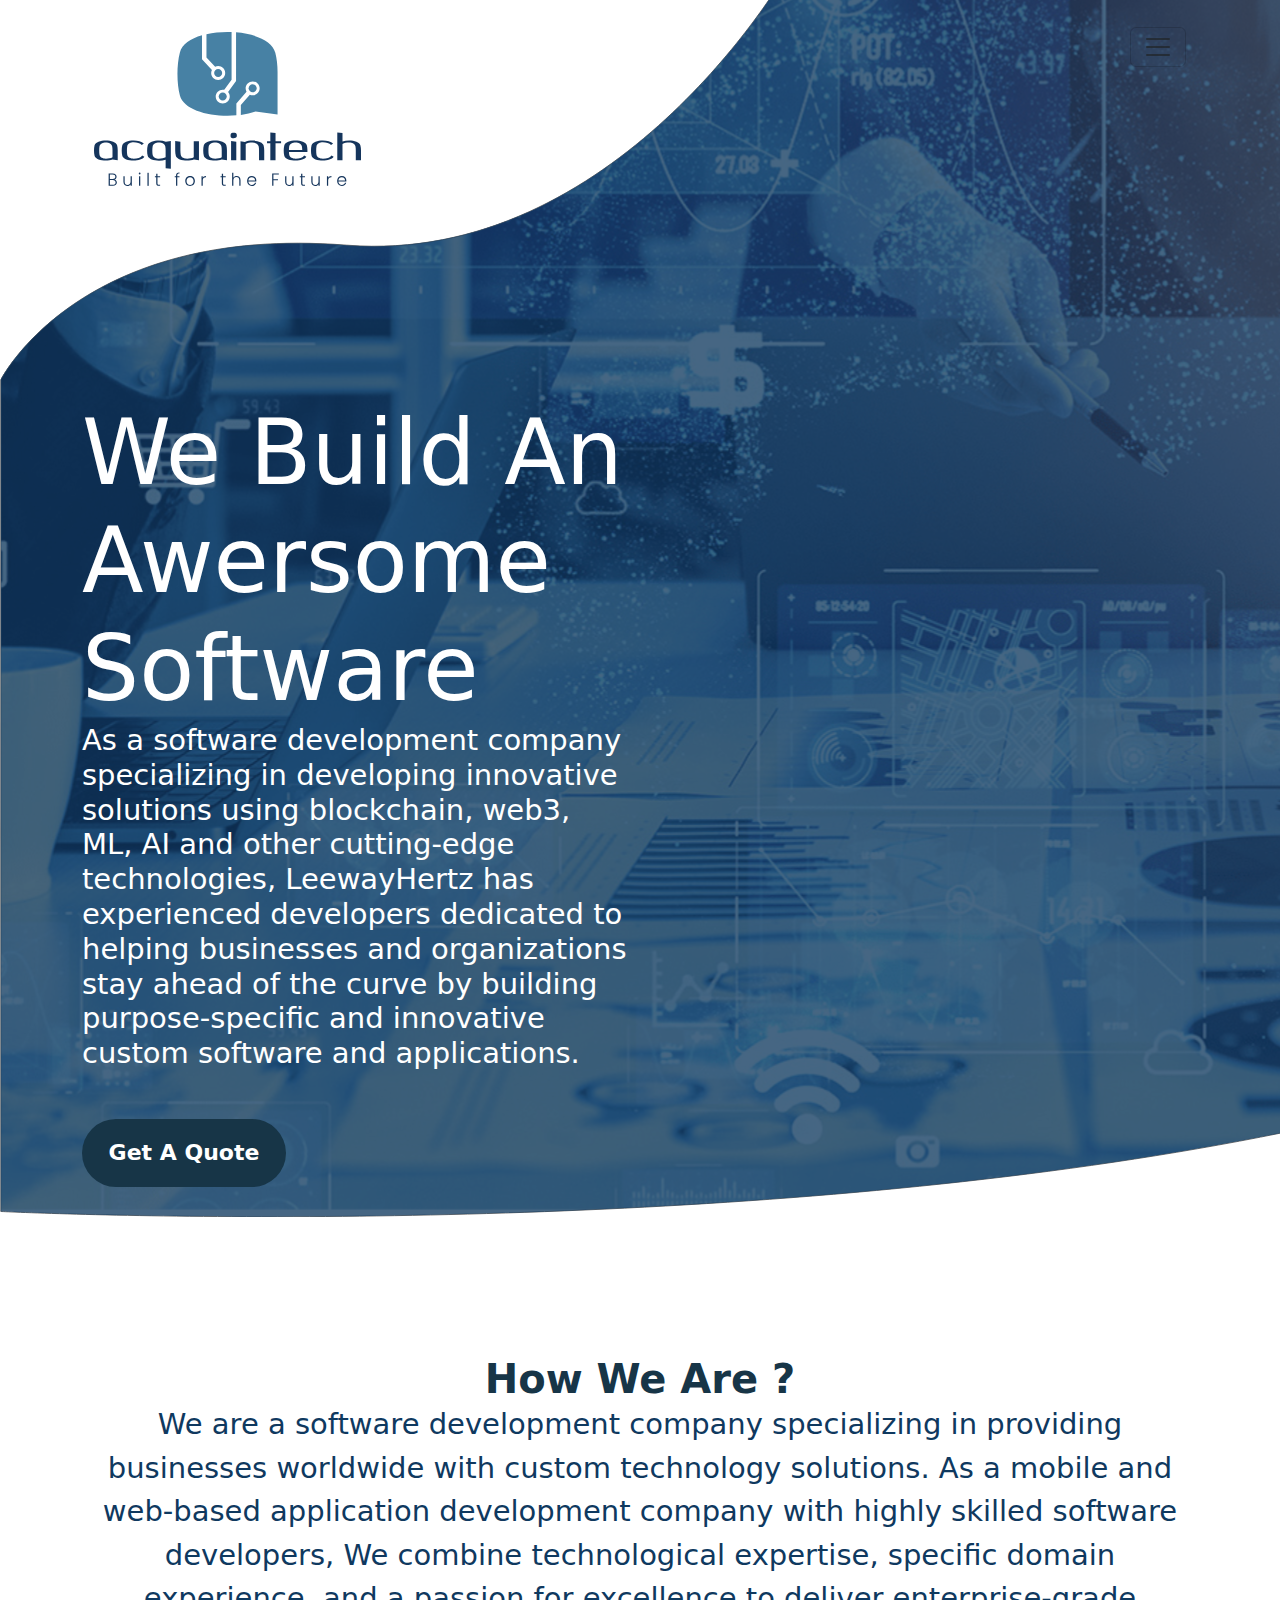
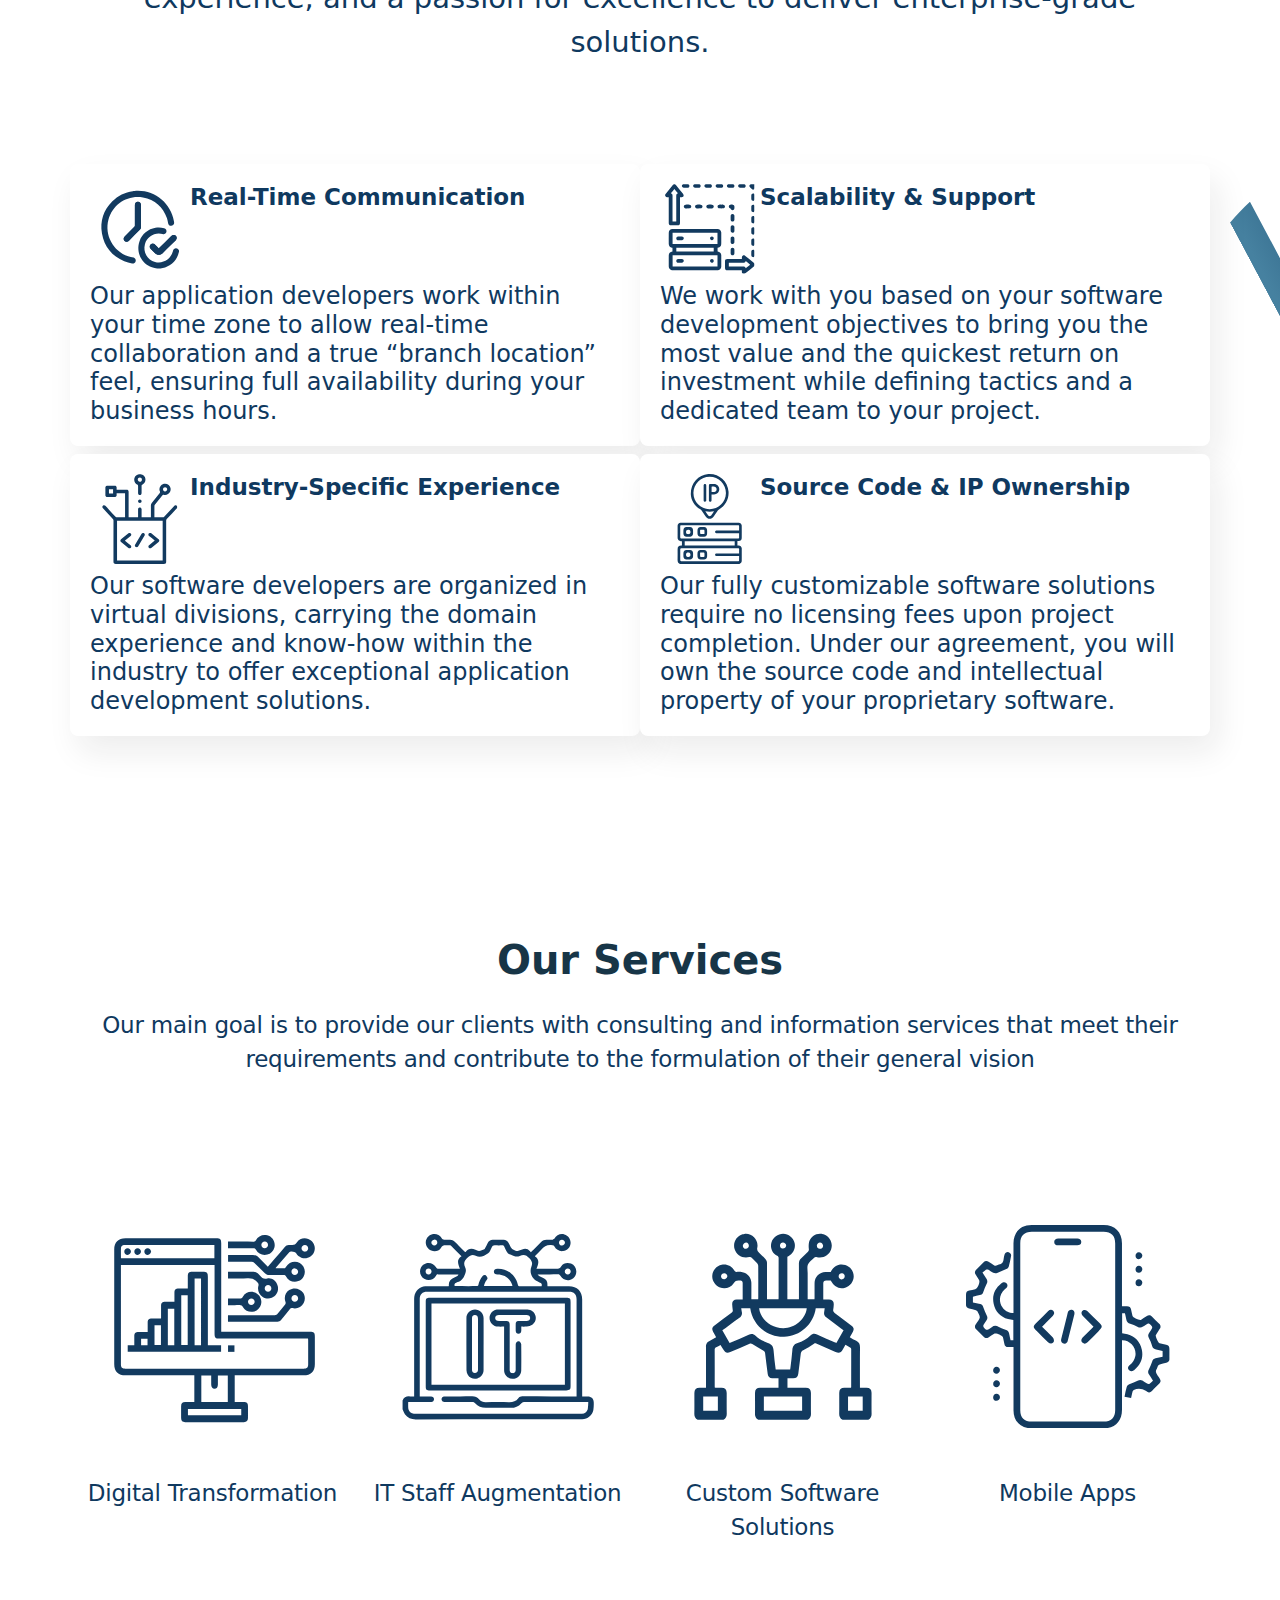
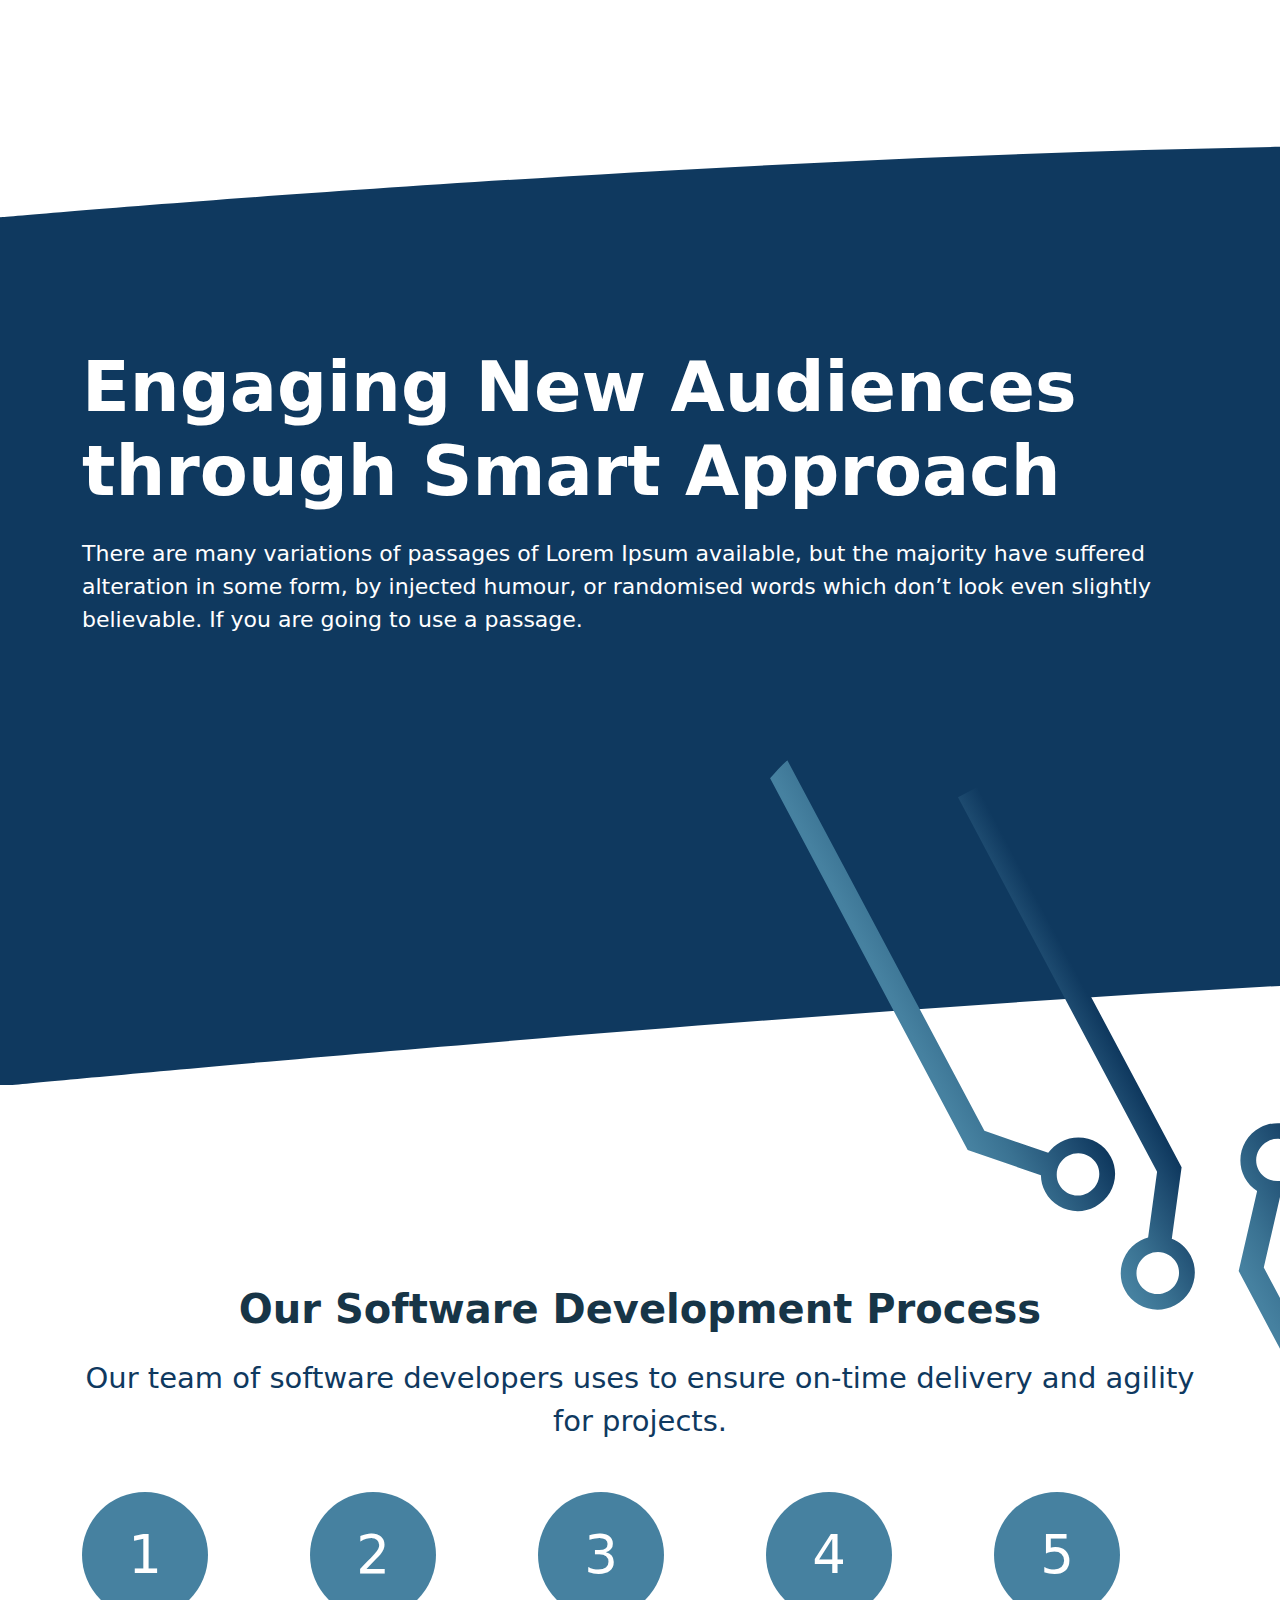
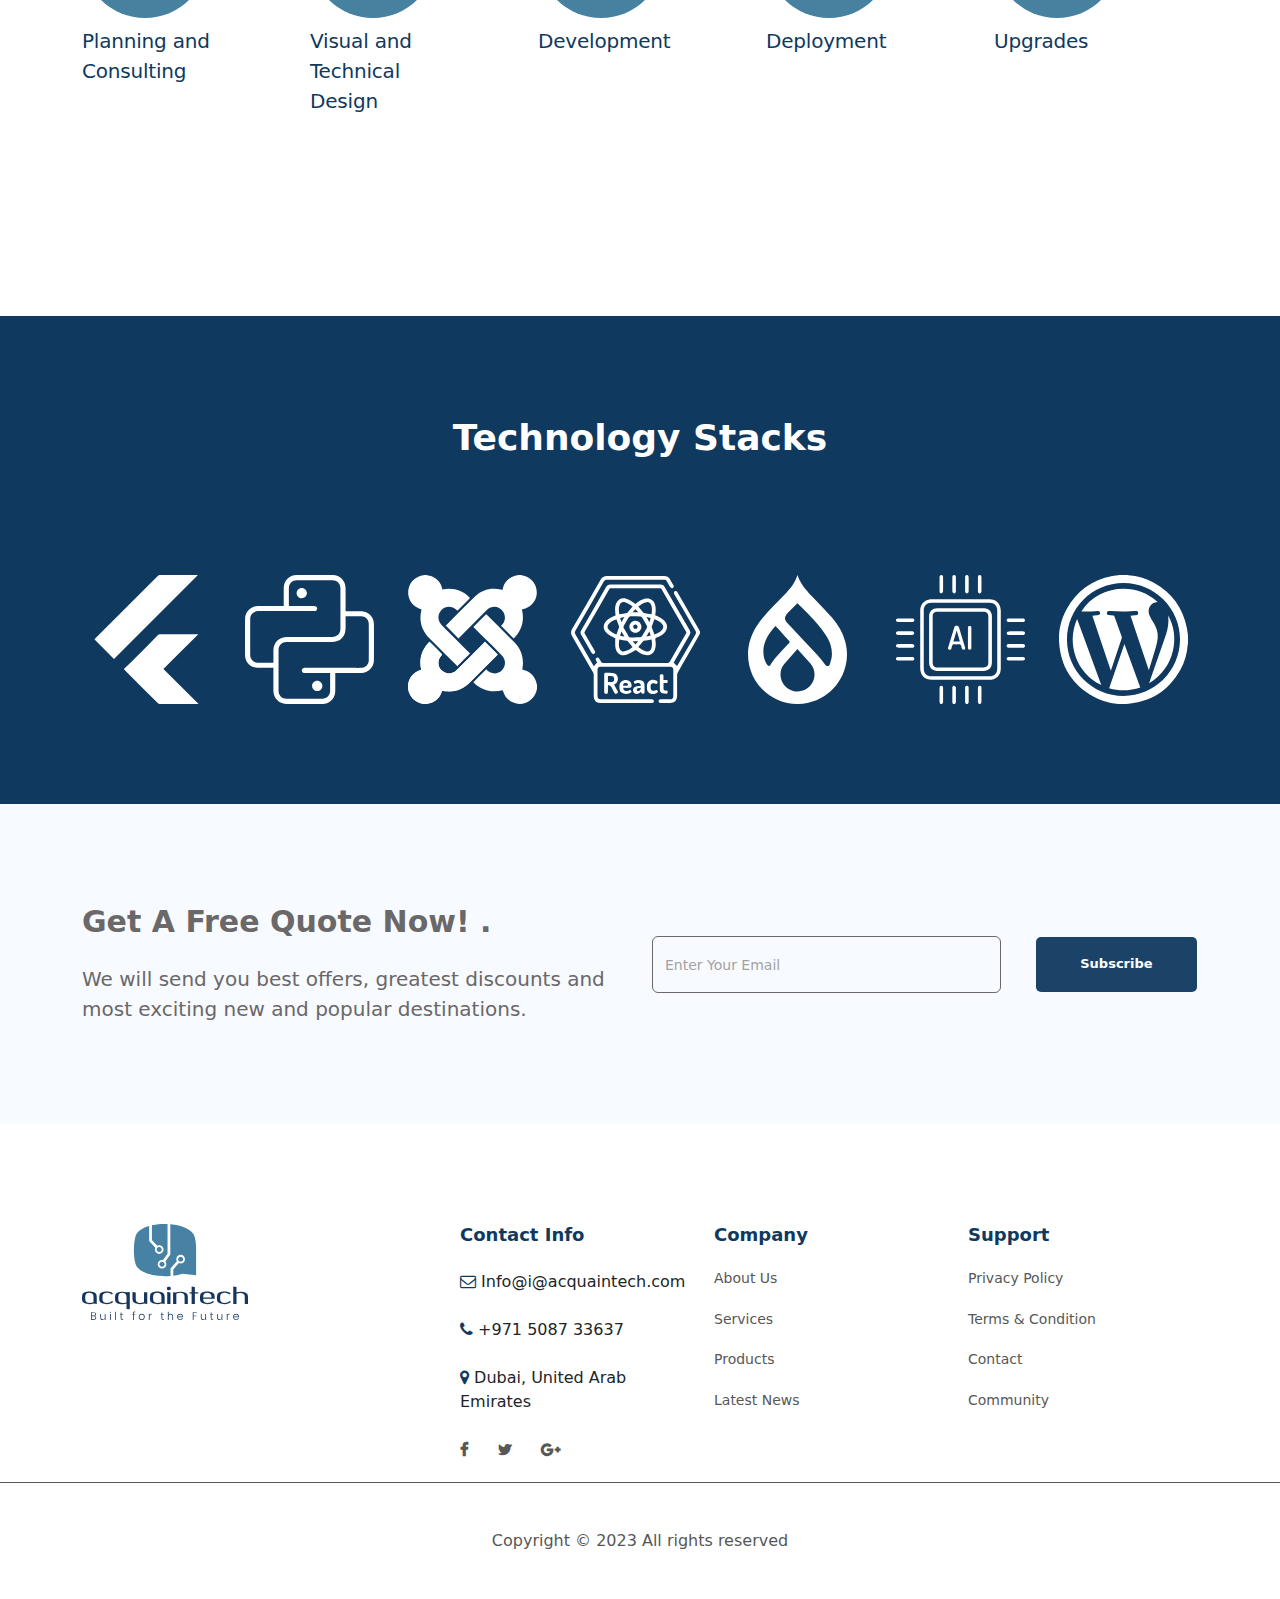
==== commit affbc50a: "create design of contact page" ====
--- a/index.html
+++ b/index.html
@@ -411,70 +411,74 @@
             <div class="container">
                 <div class="row ">
                     <div class="col-12 col-lg-2">
-                        <img src="./images/logo.svg" alt="">
-                    </div>
-                    <div class="col-lg-2">
-                        <div>
-                            <h4>Contact Info</h4>
-                        </div>
-                        <div class="mt-4">
-                            <i class="fa fa-envelope-o" aria-hidden="true"></i>
-                            <span>Info@i@acquaintech.com</span>
-                        </div>
-
-                        <div class="mt-4">
-                            <i class="fa fa-phone" aria-hidden="true"></i>
-                            <span>+971 5087 33637</span>
-                        </div>
-                        <div class="mt-4">
-                            <i class="fa fa-map-marker" aria-hidden="true"></i>
-                            <span>Dubai, United Arab Emirates</span>
-                        </div>
-                        <div class=" mt-4">
-                            <i class="fa fa-facebook social" aria-hidden="true"
-                                style="width: 12px; height:26px; font-weight: bold;"></i>
-                            <i class="fa fa-twitter social" aria-hidden="true" style="width: 12px; height:26px;"></i>
-                            <i class="fa fa-google-plus social" aria-hidden="true"
-                                style="width: 12px; height:26px;"></i>
-                        </div>
-                    </div>
-                    <div class="col-lg-2 ">
-                        <div>
-                            <h4>Company</h4>
-                        </div>
-                        <div class="mt-4">
-                            <h5>About Us</h5>
-                        </div>
-
-                        <div class="mt-4">
-                            <h5>Services</h5>
-                        </div>
-                        <div class="mt-4">
-                            <h5>Products</h5>
-                        </div>
-                        <div class="mt-4">
-                            <h5>Latest News</h5>
-                        </div>
-
-                    </div>
-                    <div class="col-lg-2 ">
-                        <div>
-                            <h4>Support</h4>
-                        </div>
-                        <div class="mt-4">
-                            <h5> Privacy Policy</h5>
-                        </div>
-                        <div class="mt-4">
-                            <h5>Terms & Condition</h5>
-                        </div>
-                        <div class="mt-4">
-                            <h5>Contact</h5>
-                        </div>
-                        <div class="mt-4">
-                            <h5>Community</h5>
-                        </div>
-                    </div>
-                </div>
+                        <img src="../images/logo.svg" alt="">
+                    </div>
+                    <div class="col-12 col-lg-10" style="padding-left: 200px;">
+                        <div class="row">
+                            <div class="col-12 col-lg-4">
+                                <div>
+                                    <h4>Contact Info</h4>
+                                </div>
+                                <div class="mt-4">
+                                    <i class="fa fa-envelope-o" aria-hidden="true"></i>
+                                    <span>Info@i@acquaintech.com</span>
+                                </div>
+        
+                                <div class="mt-4">
+                                    <i class="fa fa-phone" aria-hidden="true"></i>
+                                    <span>+971 5087 33637</span>
+                                </div>
+                                <div class="mt-4">
+                                    <i class="fa fa-map-marker" aria-hidden="true"></i>
+                                    <span>Dubai, United Arab Emirates</span>
+                                </div>
+                                <div class=" mt-4">
+                                    <i class="fa fa-facebook social" aria-hidden="true"
+                                        style="font-size: 15px; font-weight: bold; "></i>
+                                    <i class="fa fa-twitter social" aria-hidden="true" style="font-size: 15px; font-weight: bold;  padding-left: 24px;"></i>
+                                    <i class="fa fa-google-plus social" aria-hidden="true"
+                                        style="font-size: 15px; font-weight: bold;  padding-left: 24px;"></i>
+                                </div>
+                            </div>
+                            <div class="col-12 col-lg-4">
+                                <div>
+                                    <h4>Company</h4>
+                                </div>
+                                <div class="mt-4">
+                                    <h5>About Us</h5>
+                                </div>
+        
+                                <div class="mt-4">
+                                    <h5>Services</h5>
+                                </div>
+                                <div class="mt-4">
+                                    <h5>Products</h5>
+                                </div>
+                                <div class="mt-4">
+                                    <h5>Latest News</h5>
+                                </div>
+                            </div>
+                            <div class="col-12 col-lg-4">
+                                <div>
+                                    <h4>Support</h4>
+                                </div>
+                                <div class="mt-4">
+                                    <h5> Privacy Policy</h5>
+                                </div>
+                                <div class="mt-4">
+                                    <h5>Terms & Condition</h5>
+                                </div>
+                                <div class="mt-4">
+                                    <h5>Contact</h5>
+                                </div>
+                                <div class="mt-4">
+                                    <h5>Community</h5>
+                                </div>
+                            </div>
+                        </div>
+                    </div>
+                </div>
+             
             </div>
         </div>
 
--- a/style.css
+++ b/style.css
@@ -580,10 +580,20 @@
 }
 
 @media (min-width:1601px) and (max-width:1800px) {
+    .container{
+        max-width: 1500px;
+    }
     header .bg-header .white-icon {
         top: 100px;
         left: 1300px;
     }
 
 
+}
+
+@media (min-width: 1450px) {
+    header .container{
+        max-width: 1500px;
+    }
+    
 }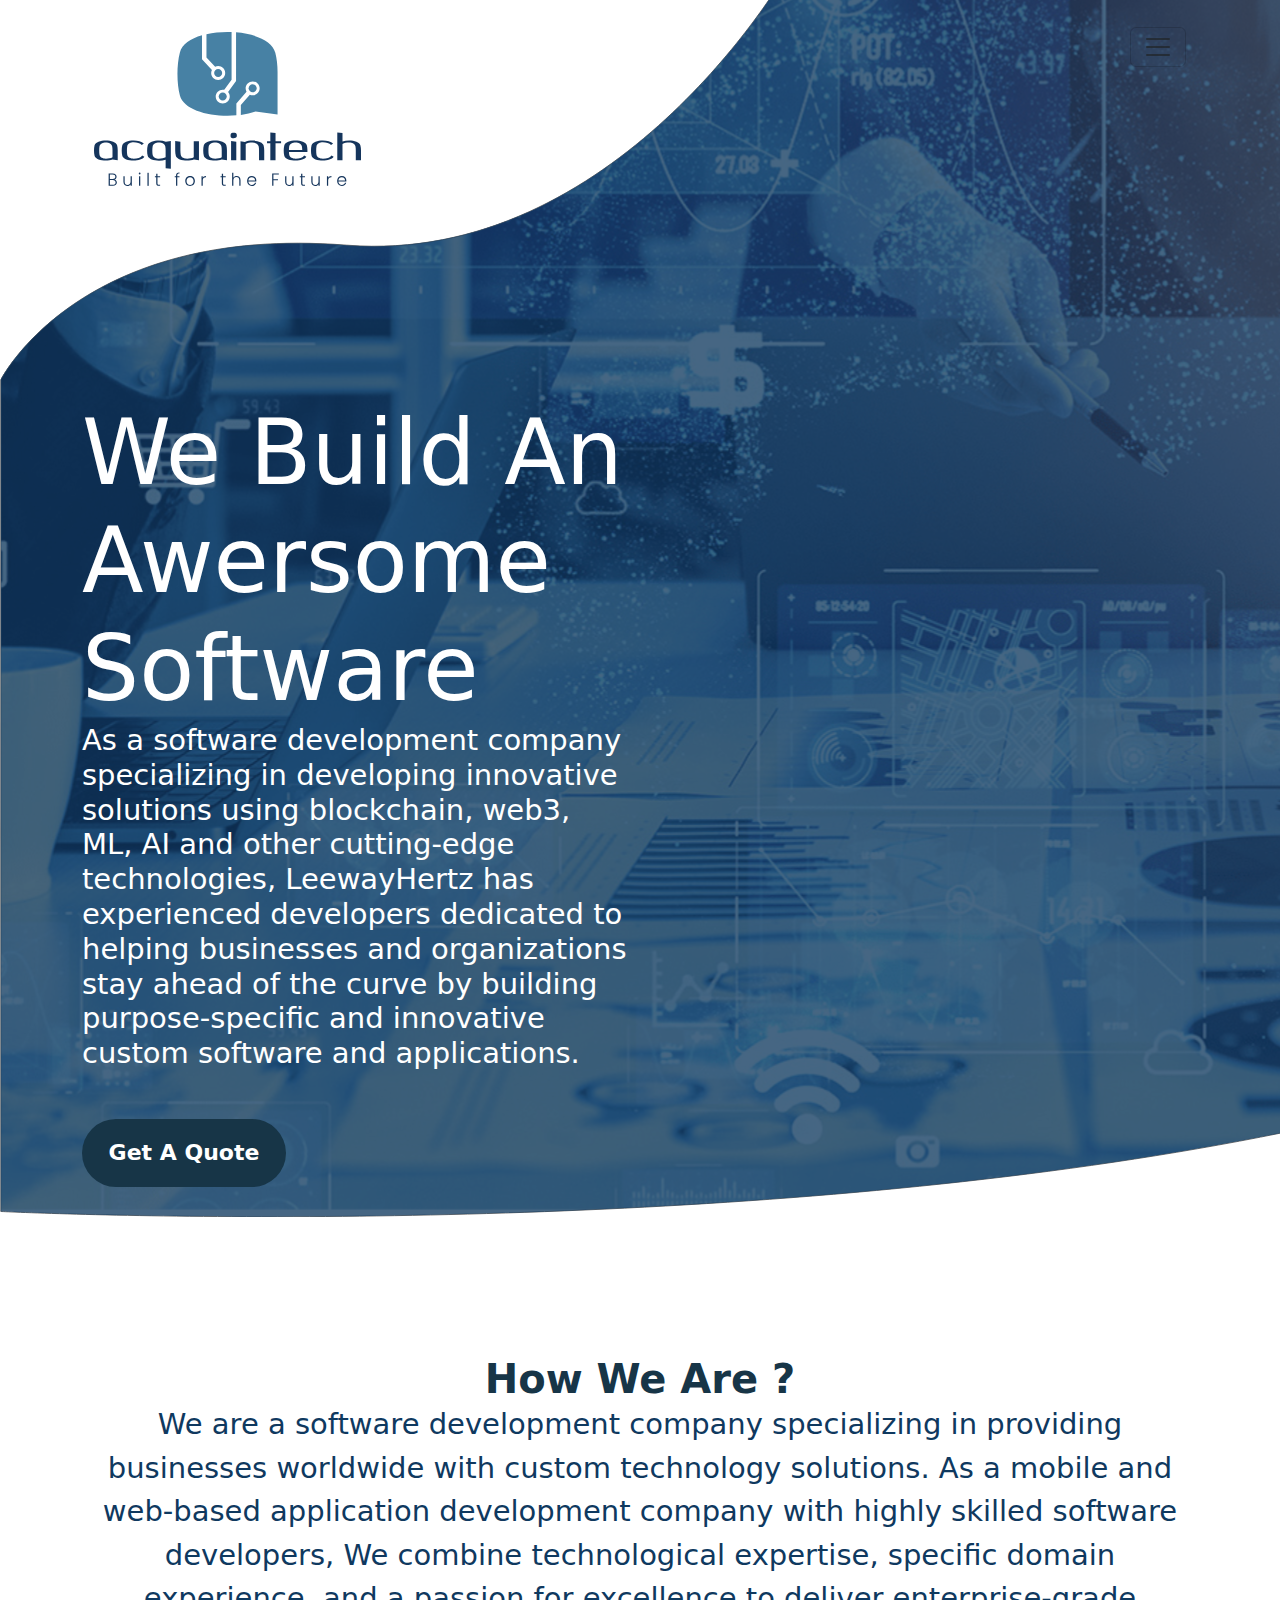
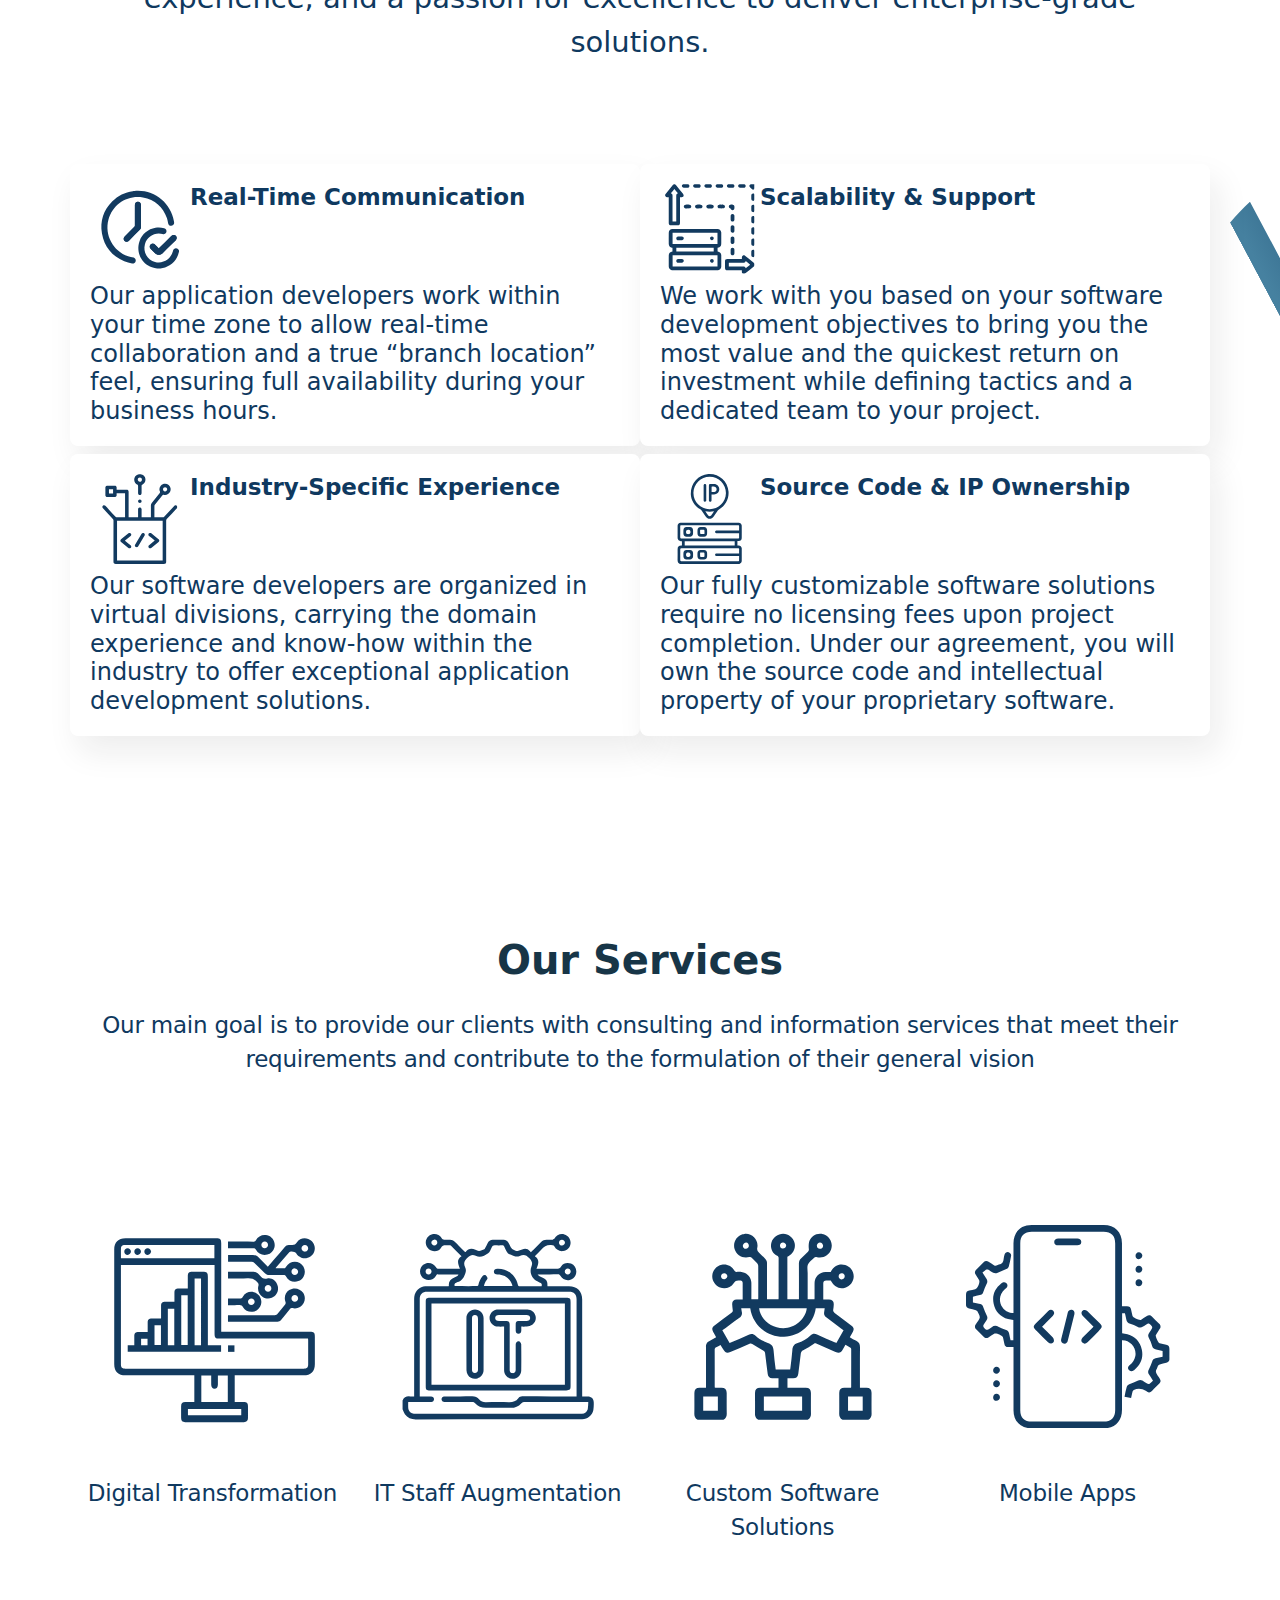
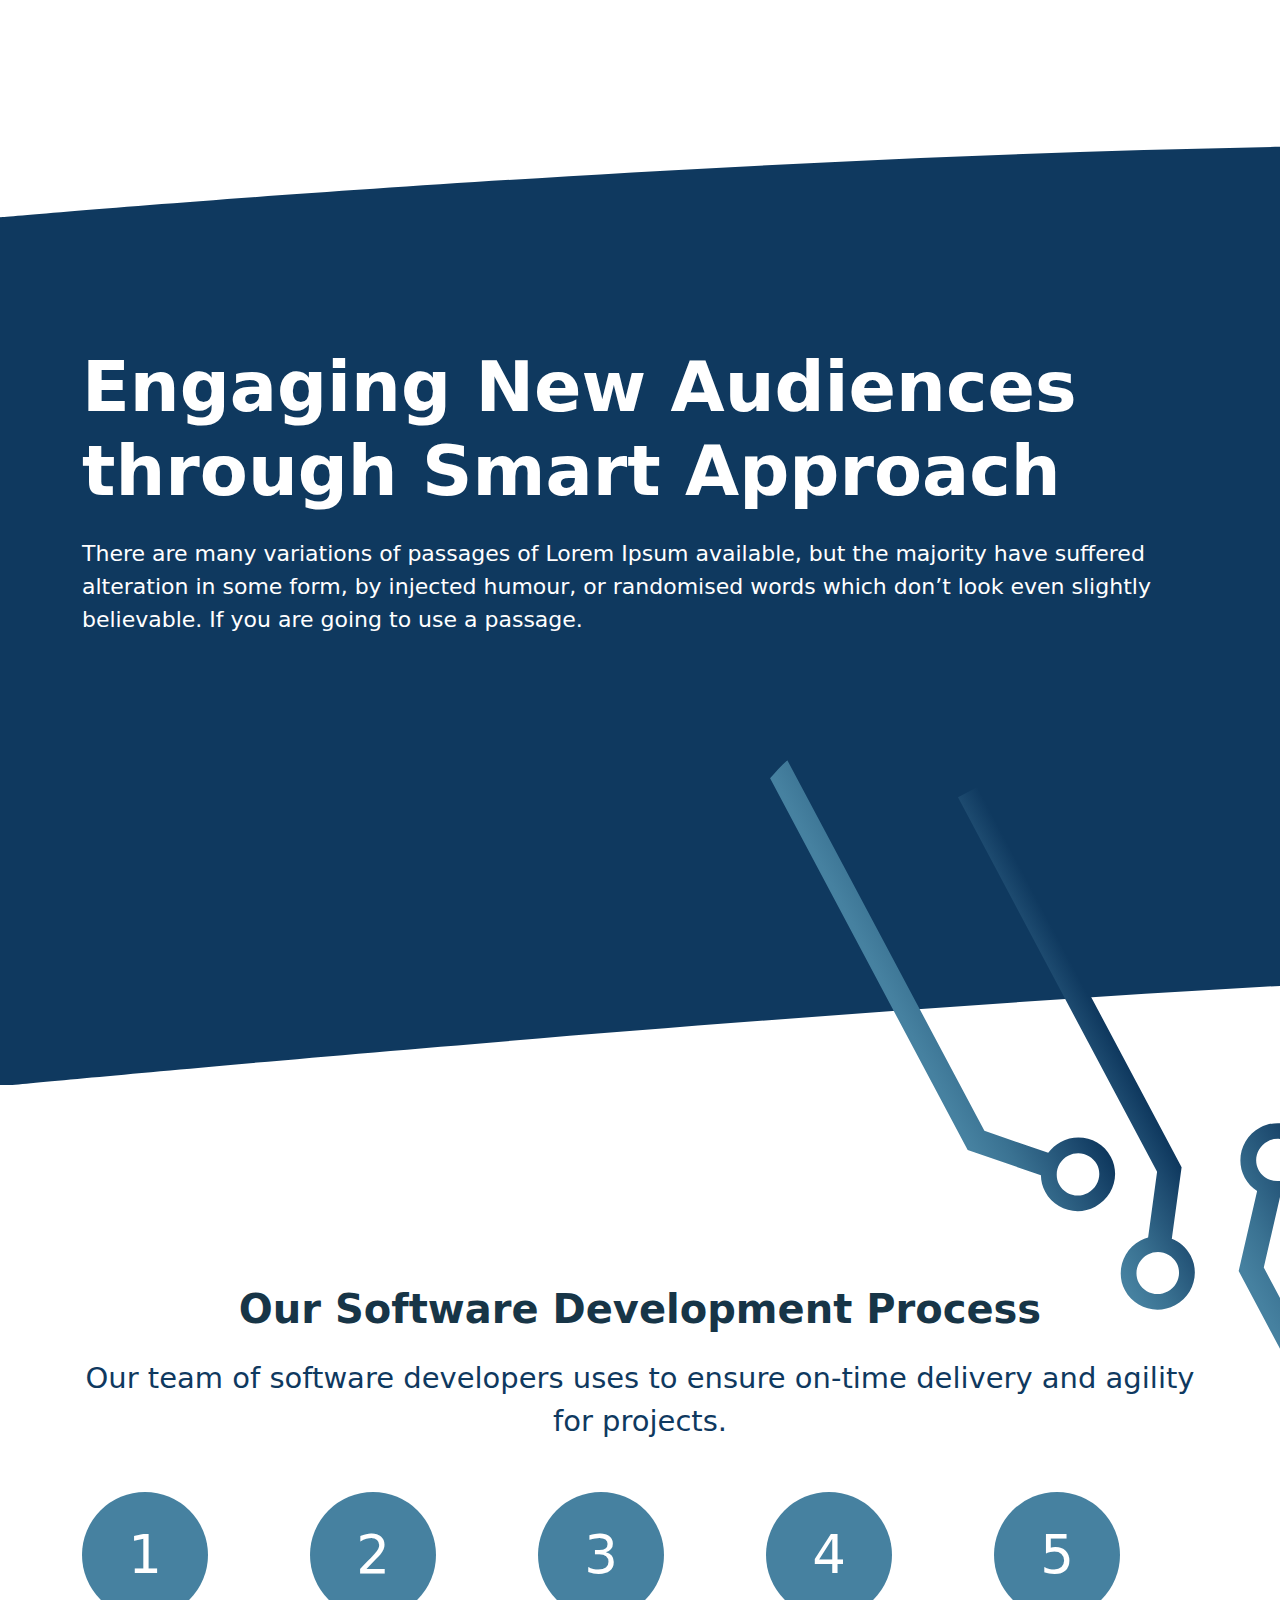
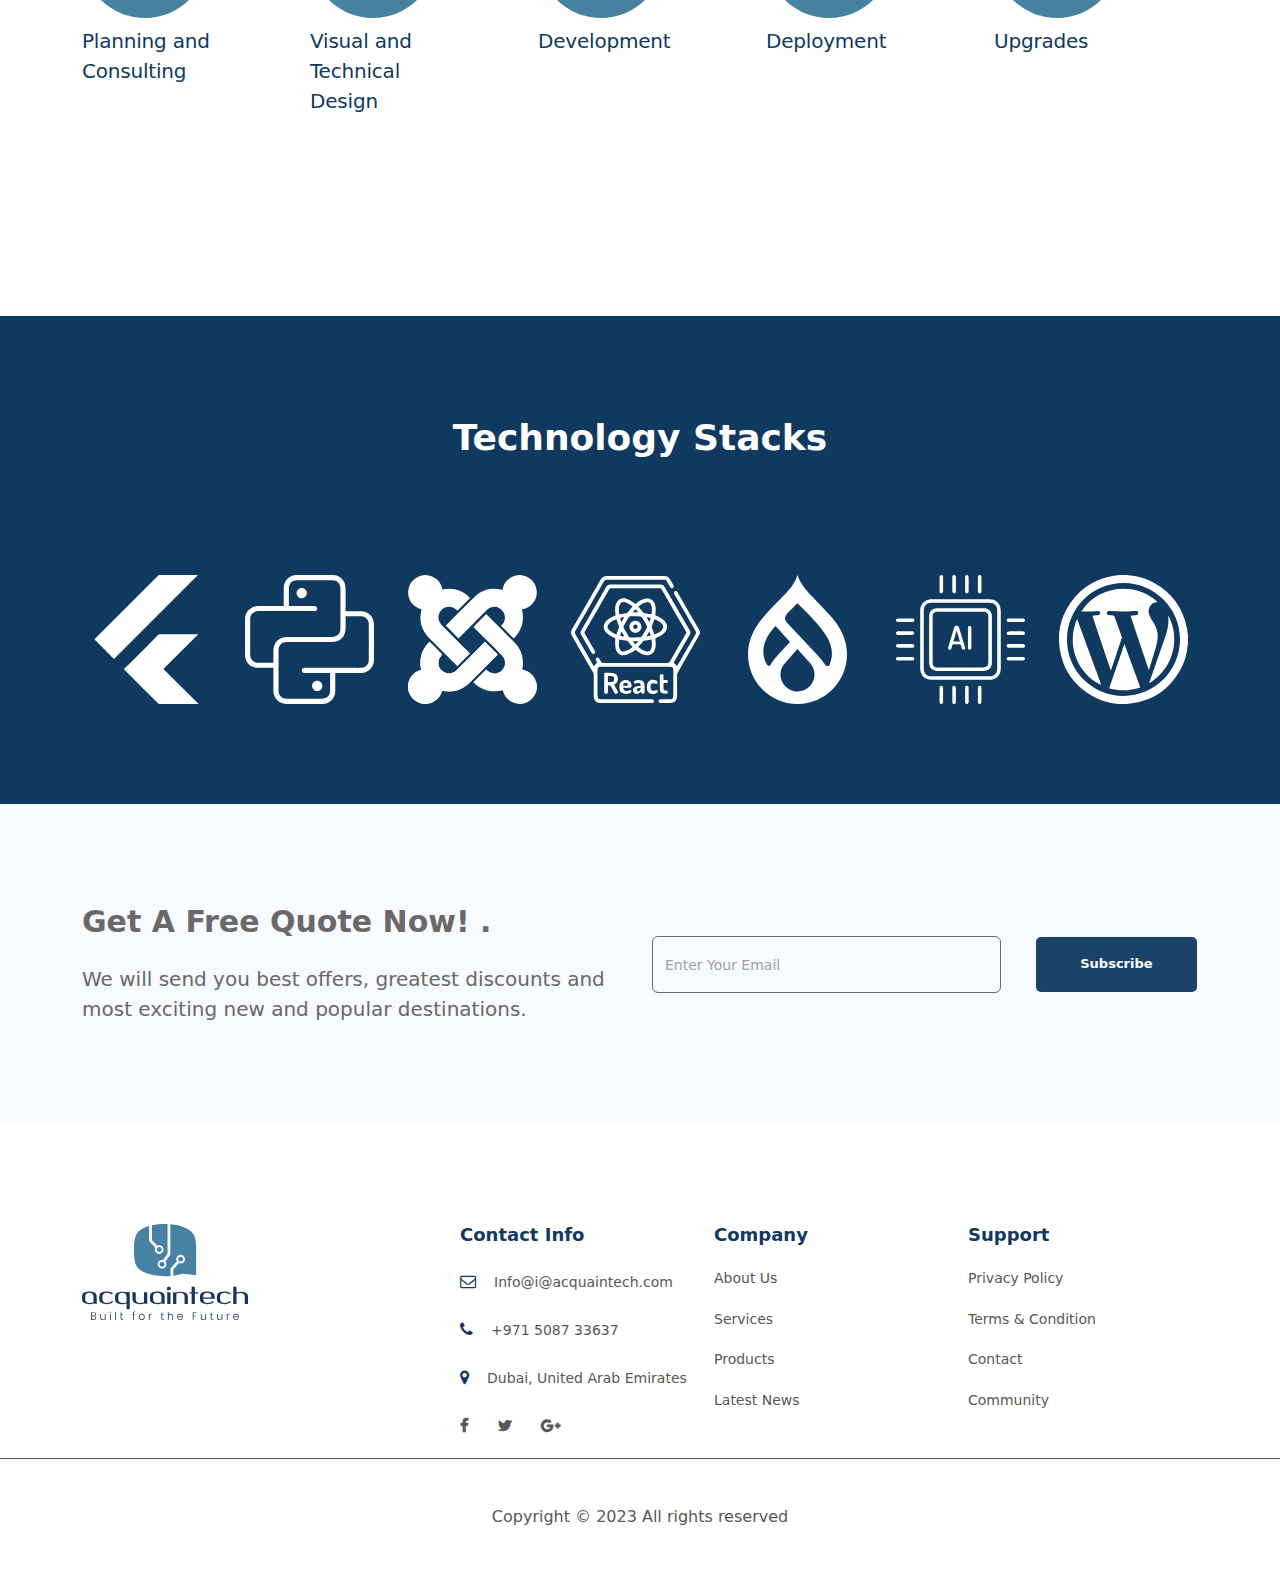
==== commit 706d2e41: "enhance design of images in about us page" ====
--- a/index.html
+++ b/index.html
@@ -142,7 +142,7 @@
 
                         </div>
 
-                        <div class="col col-12 col-xl-6 col-xxl-3  card">
+                        <div class="col col-12 col-xl-6 col-xxl-3  card"  >
                             <div style="display: flex;">
                                 <div>
                                     <img src="./images/Scalability -& Support.svg" class="icon">
--- a/style.css
+++ b/style.css
@@ -280,7 +280,7 @@
     position: absolute;
     top: 500px;
     right: 0px;
-   
+
 }
 
 .new-audiance .colored-icon img {
@@ -434,6 +434,14 @@
     color: #0F395F;
 }
 
+.footer span {
+    font-size: 14px;
+    font-weight: 500;
+    color: #575756;
+    opacity: 1;
+    padding-left: 13px;
+}
+
 .footer i.social {
     color: #575756;
 }
@@ -580,9 +588,10 @@
 }
 
 @media (min-width:1601px) and (max-width:1800px) {
-    .container{
+    .container {
         max-width: 1500px;
     }
+
     header .bg-header .white-icon {
         top: 100px;
         left: 1300px;
@@ -592,8 +601,8 @@
 }
 
 @media (min-width: 1450px) {
-    header .container{
+    header .container {
         max-width: 1500px;
     }
-    
+
 }